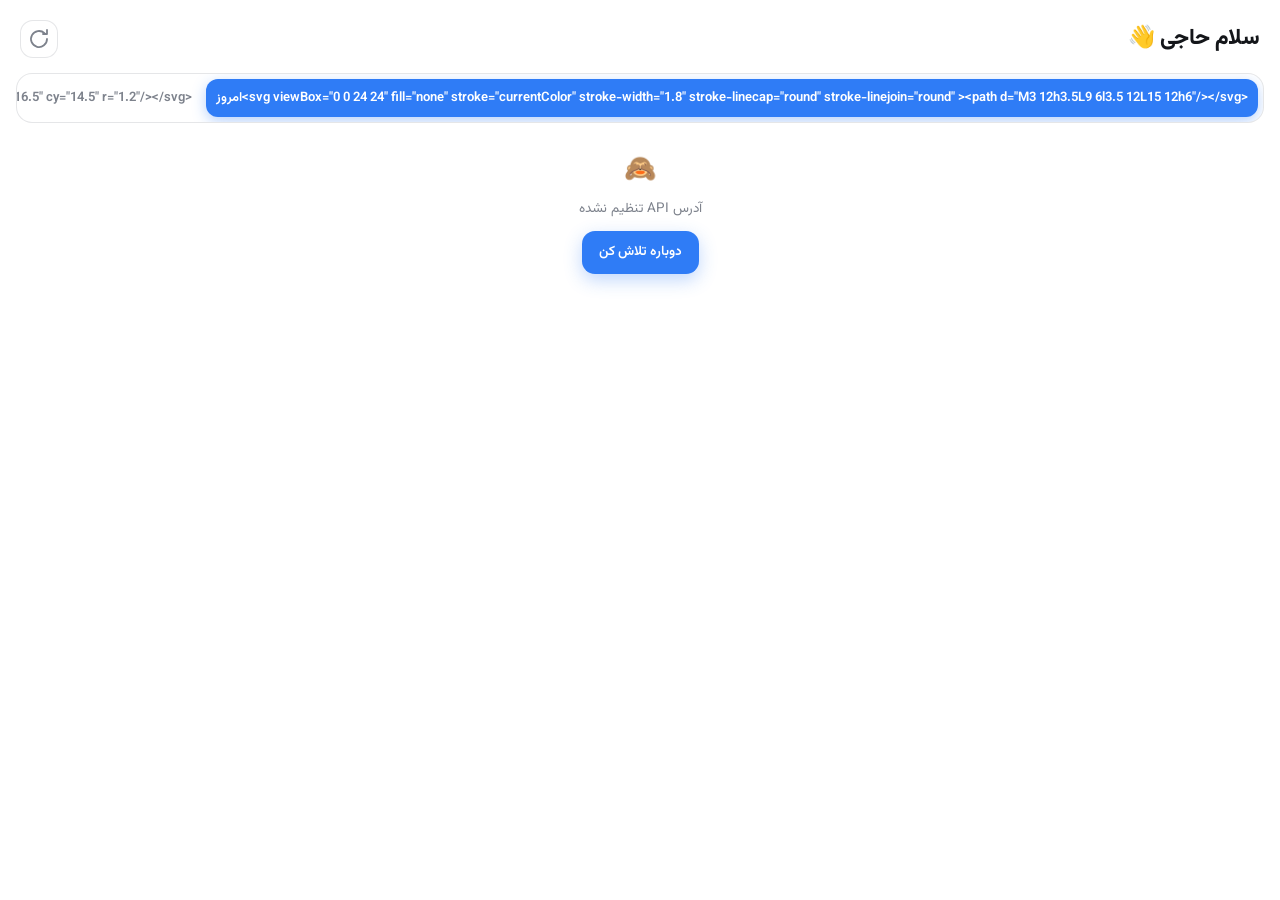
==== webapp/index.html @ a4ffd99b "10.3" ====
<!doctype html>
<html lang="fa" dir="rtl">
<head>
  <meta charset="utf-8">
  <meta name="viewport" content="width=device-width, initial-scale=1, viewport-fit=cover">
  <title>سعید · داشبورد</title>
  <!-- API endpoint: overridden by ?api=… in WEBAPP_URL, e.g. https://<ref>.supabase.co/functions/v1/saeed-ai-webapp -->
  <meta name="saeed-api" content="">
  <link rel="preconnect" href="https://fonts.googleapis.com">
  <link rel="preconnect" href="https://fonts.gstatic.com" crossorigin>
  <link href="https://fonts.googleapis.com/css2?family=Vazirmatn:wght@400;500;600;800&display=swap" rel="stylesheet">
  <script src="https://telegram.org/js/telegram-web-app.js"></script>
  <style>
    :root {
      --bg: var(--tg-theme-bg-color, #ffffff);
      --bg2: var(--tg-theme-secondary-bg-color, #f1f3f6);
      --card: var(--tg-theme-section-bg-color, #ffffff);
      --text: var(--tg-theme-text-color, #14161a);
      --hint: var(--tg-theme-hint-color, #7d828c);
      --accent: var(--tg-theme-button-color, #2f7cf6);
      --accent-soft: color-mix(in srgb, var(--accent) 12%, transparent);
      --accent-text: var(--tg-theme-button-text-color, #ffffff);
      --danger: var(--tg-theme-destructive-text-color, #e5484d);
      --danger-soft: color-mix(in srgb, var(--danger) 10%, transparent);
      --ok: #2e9e5b;
      --line: color-mix(in srgb, var(--hint) 20%, transparent);
      --r: 18px;
      color-scheme: light dark;
    }
    * { box-sizing: border-box; -webkit-tap-highlight-color: transparent; }
    html { scroll-behavior: smooth; }
    body {
      margin: 0; background: var(--bg); color: var(--text);
      font: 15px/1.7 Vazirmatn, system-ui, -apple-system, sans-serif;
      padding-bottom: calc(24px + env(safe-area-inset-bottom));
      overscroll-behavior-y: none;
    }
    button { font: inherit; color: inherit; cursor: pointer; }
    input, select, textarea { font: inherit; color: var(--text); }
    svg { display: block; }

    /* ---------- header ---------- */
    header { padding: 20px 20px 4px; display: flex; align-items: flex-start; justify-content: space-between; gap: 12px; }
    header .greet { margin: 0; font-size: 22px; font-weight: 800; letter-spacing: -.2px; }
    header .date { color: var(--hint); font-size: 12.5px; margin-top: 2px; }
    .iconbtn {
      width: 38px; height: 38px; flex: none; border-radius: 13px; border: 1px solid var(--line);
      background: var(--card); color: var(--hint); display: grid; place-items: center;
      transition: transform .12s ease, color .12s ease;
    }
    .iconbtn:active { transform: scale(.92); color: var(--accent); }
    .iconbtn.spin svg { animation: spin .8s linear infinite; }
    @keyframes spin { to { transform: rotate(360deg); } }

    /* ---------- tabs ---------- */
    nav {
      position: sticky; top: 0; z-index: 20; display: flex; gap: 4px; margin: 10px 16px 4px;
      padding: 5px; border-radius: 16px; background: color-mix(in srgb, var(--bg) 82%, transparent);
      backdrop-filter: blur(14px); -webkit-backdrop-filter: blur(14px);
      border: 1px solid var(--line); overflow-x: auto; scrollbar-width: none;
    }
    nav::-webkit-scrollbar { display: none; }
    nav button {
      flex: 1 0 auto; border: 0; background: transparent; border-radius: 12px; padding: 8px 10px;
      display: flex; align-items: center; justify-content: center; gap: 6px;
      color: var(--hint); font-weight: 600; font-size: 13px; white-space: nowrap; transition: all .15s ease;
    }
    nav button svg { width: 17px; height: 17px; }
    nav button[aria-selected="true"] { background: var(--accent); color: var(--accent-text); box-shadow: 0 4px 14px color-mix(in srgb, var(--accent) 35%, transparent); }

    main { padding: 8px 16px 8px; }
    section[hidden] { display: none; }

    /* ---------- cards & primitives ---------- */
    .card { background: var(--card); border: 1px solid var(--line); border-radius: var(--r); padding: 16px; margin: 10px 0; }
    .card > h2 { margin: 0 0 10px; font-size: 14px; font-weight: 700; color: var(--hint); display: flex; align-items: center; gap: 8px; }
    .card > h2 svg { width: 16px; height: 16px; color: var(--accent); }
    .row { display: flex; align-items: center; gap: 10px; padding: 10px 0; border-top: 1px solid var(--line); }
    .row:first-of-type { border-top: 0; padding-top: 2px; }
    .row .grow { flex: 1; min-width: 0; overflow-wrap: anywhere; }
    .row small { display: block; color: var(--hint); font-size: 11.5px; margin-top: 1px; }
    .done .grow { color: var(--hint); text-decoration: line-through; }
    .check {
      width: 25px; height: 25px; flex: none; border-radius: 9px; border: 2px solid var(--accent);
      background: transparent; display: grid; place-items: center; color: var(--accent-text);
      font-size: 14px; transition: all .15s ease;
    }
    .done .check { background: var(--accent); border-color: var(--accent); }
    .x { border: 0; background: transparent; color: var(--danger); width: 34px; height: 34px; flex: none; border-radius: 10px; display: grid; place-items: center; transition: background .15s; }
    .x:active { background: var(--danger-soft); }
    .x svg, .edit svg { width: 17px; height: 17px; }
    .edit { border: 0; background: transparent; color: var(--hint); width: 34px; height: 34px; flex: none; border-radius: 10px; display: grid; place-items: center; }
    .edit:active { background: var(--accent-soft); color: var(--accent); }
    .btn { border: 1px solid var(--line); background: var(--card); border-radius: 13px; padding: 9px 16px; font-weight: 600; font-size: 13.5px; transition: transform .12s; }
    .btn:active { transform: scale(.96); }
    .btn.primary { background: var(--accent); color: var(--accent-text); border-color: transparent; box-shadow: 0 6px 18px color-mix(in srgb, var(--accent) 30%, transparent); }
    .btn.ghost { background: transparent; }
    .btn.danger { color: var(--danger); border-color: color-mix(in srgb, var(--danger) 30%, transparent); background: transparent; }
    .btn.sm { padding: 6px 12px; font-size: 12.5px; border-radius: 11px; }
    .field {
      width: 100%; background: var(--bg2); border: 1px solid var(--line); border-radius: 13px;
      padding: 10px 14px; outline: none; transition: border-color .15s;
    }
    .field:focus { border-color: var(--accent); background: var(--card); }
    .field::placeholder { color: color-mix(in srgb, var(--hint) 70%, transparent); }
    textarea.field { resize: none; min-height: 44px; }
    .addrow { display: flex; gap: 8px; align-items: center; }
    .addrow .field { flex: 1; min-width: 0; }
    .empty { color: var(--hint); padding: 14px 4px; text-align: center; font-size: 13.5px; }
    .empty b { display: block; font-size: 26px; margin-bottom: 4px; font-weight: 400; }

    /* ---------- stats ---------- */
    .hero { position: relative; overflow: hidden; }
    .hero .label { color: var(--hint); font-size: 12.5px; font-weight: 600; }
    .hero .big { font-size: 34px; font-weight: 800; letter-spacing: -.4px; margin: 2px 0; font-feature-settings: "tnum"; }
    .hero .sub { color: var(--hint); font-size: 12px; }
    .stats { display: grid; grid-template-columns: repeat(3, 1fr); gap: 8px; margin: 10px 0; }
    .stat { background: var(--card); border: 1px solid var(--line); border-radius: 15px; padding: 12px 14px; }
    .stat b { display: block; font-size: 21px; font-weight: 800; font-feature-settings: "tnum"; line-height: 1.3; }
    .stat span { color: var(--hint); font-size: 11.5px; }
    .stat .n { color: var(--accent); }
    .stat .d { color: var(--danger); }

    /* ---------- chart ---------- */
    .bars { width: 100%; height: 128px; }
    .bars rect { fill: url(#barGrad); }
    .bars rect.today { fill: var(--accent); }
    .bars rect:hover { opacity: .85; }
    .bars .axis { fill: var(--hint); font: 10px Vazirmatn, sans-serif; }
    .cat { margin: 10px 0; }
    .cat .t { display: flex; justify-content: space-between; font-size: 13px; }
    .cat .t b { font-weight: 600; }
    .cat .t span { color: var(--hint); font-feature-settings: "tnum"; }
    .cat .track { height: 7px; border-radius: 4px; background: var(--bg2); margin-top: 5px; overflow: hidden; }
    .cat .fill { height: 100%; border-radius: 4px; background: var(--accent); transition: width .5s cubic-bezier(.2,.8,.2,1); }

    /* ---------- chips / segmented ---------- */
    .seg { display: flex; gap: 6px; }
    .seg button { flex: 1; border: 1px solid var(--line); background: var(--bg2); border-radius: 11px; padding: 6px 4px; font-size: 12px; font-weight: 600; color: var(--hint); }
    .seg button[aria-pressed="true"] { background: var(--accent-soft); color: var(--accent); border-color: color-mix(in srgb, var(--accent) 40%, transparent); }
    .pill { display: inline-flex; align-items: center; gap: 4px; background: var(--bg2); border-radius: 999px; padding: 3px 10px; font-size: 11.5px; color: var(--hint); }

    /* ---------- toast & loading ---------- */
    #toast {
      position: fixed; inset-inline: 16px; bottom: calc(18px + env(safe-area-inset-bottom)); z-index: 50;
      padding: 12px 16px; border-radius: 14px; background: var(--text); color: var(--bg);
      opacity: 0; transform: translateY(8px); transition: all .25s ease; pointer-events: none; text-align: center; font-size: 13.5px;
      max-width: 420px; margin-inline: auto;
    }
    #toast.show { opacity: .96; transform: none; }
    #toast.err { background: var(--danger); color: #fff; }
    .loading { color: var(--hint); text-align: center; padding: 60px 0; }
    .loading .dots { display: flex; gap: 6px; justify-content: center; margin-bottom: 10px; }
    .loading .dots i { width: 8px; height: 8px; border-radius: 50%; background: var(--accent); animation: bounce 1s infinite ease-in-out; }
    .loading .dots i:nth-child(2) { animation-delay: .15s; }
    .loading .dots i:nth-child(3) { animation-delay: .3s; }
    @keyframes bounce { 0%, 80%, 100% { transform: scale(.6); opacity: .4; } 40% { transform: scale(1); opacity: 1; } }
    .fade { animation: fade .3s ease; }
    @keyframes fade { from { opacity: 0; transform: translateY(6px); } }

    /* ---------- reminders timeline ---------- */
    .tl { position: relative; padding-inline-start: 4px; }
    .tl .when { flex: none; width: 74px; text-align: center; background: var(--bg2); border-radius: 12px; padding: 6px 4px; }
    .tl .when b { display: block; font-size: 15px; font-weight: 700; font-feature-settings: "tnum"; }
    .tl .when span { font-size: 10.5px; color: var(--hint); }

    .code { display: flex; align-items: center; gap: 10px; margin-top: 8px; }
    .code b { font-size: 24px; letter-spacing: 6px; font-weight: 800; font-feature-settings: "tnum"; color: var(--accent); direction: ltr; }
    .note { color: var(--hint); font-size: 12px; margin-top: 8px; line-height: 1.8; }
    .grid2 { display: grid; grid-template-columns: 1fr 1fr; gap: 8px; }
    .footer-actions { display: flex; gap: 8px; justify-content: space-between; margin-top: 10px; flex-wrap: wrap; }
    label.switch { display: flex; align-items: center; justify-content: space-between; gap: 10px; padding: 11px 0; border-top: 1px solid var(--line); font-size: 14px; }
    label.switch:first-of-type { border-top: 0; }
    label.switch .desc { color: var(--hint); font-size: 11.5px; display: block; }
    input[type=checkbox] { accent-color: var(--accent); width: 20px; height: 20px; flex: none; }
    select.field { appearance: none; background-image: linear-gradient(45deg, transparent 50%, var(--hint) 50%), linear-gradient(135deg, var(--hint) 50%, transparent 50%); background-position: calc(18px) calc(1em + 2px), calc(23px) calc(1em + 2px); background-size: 5px 5px; background-repeat: no-repeat; padding-inline-end: 36px; }
    .inline-form { display: flex; flex-direction: column; gap: 8px; }
  </style>
</head>
<body>
  <header>
    <div>
      <h1 class="greet" id="greet">سلام حاجی 👋</h1>
      <div class="date" id="date"></div>
    </div>
    <button class="iconbtn" id="refresh" aria-label="به‌روزرسانی"></button>
  </header>

  <nav role="tablist" id="tabs"></nav>

  <main>
    <div class="loading" id="loading"><div class="dots"><i></i><i></i><i></i></div>در حال گرفتن برنامه‌ات…</div>
    <div id="err" hidden class="empty"><b>🙈</b><span id="errText"></span><div style="margin-top:10px"><button class="btn primary" onclick="load()">دوباره تلاش کن</button></div></div>

    <!-- ==================== امروز ==================== -->
    <section id="tab-today" hidden>
      <div class="card hero fade">
        <div class="label">خرج امروز</div>
        <div class="big" id="todaySpent">۰ تومان</div>
        <div class="sub" id="todaySub"></div>
        <div style="margin-top:10px" id="miniChart"></div>
      </div>
      <div class="stats" id="stats"></div>
      <div class="card fade">
        <h2 id="quickTitle">⚡ ثبت سریع خرج</h2>
        <div class="addrow">
          <input class="field" id="quickInput" placeholder="مثلاً: میوه ۹۰۰ هزار تومان" enterkeyhint="done">
          <button class="btn primary" id="quickBtn">ثبت</button>
        </div>
        <div class="note">همین‌جا بنویس؛ اعداد حروفی هم می‌فهمم — «تاکسی پنجاه هزار تومان». چندتایی هم با ویرگول جدا کن.</div>
      </div>
      <div class="card"><h2>💰 آخرین خرج‌ها</h2><div id="recentExpenses"></div></div>
      <div class="card"><h2>✅ کارهای باز</h2><div id="todayTasks"></div></div>
      <div class="card"><h2>⏰ یادآورهای پیش رو</h2><div id="todayReminders"></div></div>
    </section>

    <!-- ==================== خرج‌ها ==================== -->
    <section id="tab-money" hidden>
      <div class="card hero fade">
        <div class="label">جمع خرج ۳۰ روز گذشته</div>
        <div class="big" id="moneyTotal">۰ تومان</div>
        <div class="sub" id="moneyCount"></div>
      </div>
      <div class="card">
        <h2>📊 روزانه (۱۴ روز)</h2>
        <svg class="bars" id="chart" viewBox="0 0 320 128" preserveAspectRatio="none" role="img" aria-label="نمودار خرج روزانه"></svg>
        <div class="sub" style="color:var(--hint);font-size:11.5px;text-align:center;margin-top:4px" id="chartHint">روی هر میله بزن تا عددش رو ببینی</div>
      </div>
      <div class="card"><h2>🏷 دسته‌ها</h2><div id="cats"></div></div>
      <div class="card">
        <h2>➕ ثبت خرج جدید</h2>
        <div class="inline-form">
          <input class="field" id="expDesc" placeholder="چی خریدی؟ مثلاً: خرید میوه">
          <div class="grid2">
            <input class="field" id="expAmount" inputmode="numeric" placeholder="مبلغ">
            <div class="seg" id="expUnit">
              <button data-u="1000000" aria-pressed="false">میلیون</button>
              <button data-u="1000" aria-pressed="true">هزار</button>
              <button data-u="1" aria-pressed="false">تومان</button>
            </div>
          </div>
          <button class="btn primary" id="expAdd">ثبت کن</button>
        </div>
      </div>
      <div class="card"><h2>🧾 خرج‌های ۳۰ روز</h2><div id="expList"></div></div>
    </section>

    <!-- ==================== کارها ==================== -->
    <section id="tab-tasks" hidden>
      <div class="card">
        <h2>➕ کار جدید</h2>
        <div class="addrow">
          <input class="field" id="taskInput" placeholder="مثلاً: تماس با بانک" enterkeyhint="done">
          <button class="btn primary" id="taskAdd">ثبت</button>
        </div>
      </div>
      <div class="card"><h2>✅ کارهای من</h2><div id="taskList"></div>
        <div class="footer-actions" id="taskFooter" hidden>
          <button class="btn sm ghost" id="taskClearDone">🧹 پاک‌کردن انجام‌شده‌ها</button>
          <button class="btn sm danger" id="taskClearAll">🗑 حذف همه</button>
        </div>
      </div>
    </section>

    <!-- ==================== یادآور ==================== -->
    <section id="tab-remind" hidden>
      <div class="card">
        <h2>➕ یادآور جدید</h2>
        <div class="inline-form">
          <input class="field" id="remNote" placeholder="چی یادت بمونه؟ مثلاً: جلسه با تیم">
          <div class="grid2">
            <input class="field" id="remWhen" type="datetime-local">
            <button class="btn primary" id="remAdd">ثبت یادآور</button>
          </div>
          <div class="note">ساعت به وقت دستگاه خودته؛ حداکثر ۳۰ روز جلوتر.</div>
        </div>
      </div>
      <div class="card"><h2>⏰ یادآورهای فعال</h2><div id="remList"></div></div>
    </section>

    <!-- ==================== خرید ==================== -->
    <section id="tab-shop" hidden>
      <div class="card">
        <h2>➕ به لیست خرید اضافه کن</h2>
        <div class="addrow">
          <input class="field" id="shopInput" placeholder="چندتایی؟ مثلاً: شیر، نان، تخم‌مرغ" enterkeyhint="done">
          <button class="btn primary" id="shopAdd">ثبت</button>
        </div>
      </div>
      <div class="card"><h2 id="shopTitle">🛒 لیست خرید</h2><div id="shopList"></div>
        <div class="footer-actions" id="shopFooter" hidden><button class="btn sm ghost" id="shopClearDone">🧹 پاک‌کردن خریده‌شده‌ها</button></div>
      </div>
      <div class="card" id="shareCard">
        <h2>👨‍👩‍👧 لیست مشترک خانوادگی</h2>
        <div id="shareBox"></div>
      </div>
    </section>

    <!-- ==================== بیشتر ==================== -->
    <section id="tab-more" hidden>
      <div class="card">
        <h2>☀️ صبح‌نامه</h2>
        <label class="switch"><span>فعال<span class="desc">هر روز صبح برنامه‌ات + هوا رو می‌فرستم</span></span><input type="checkbox" id="b_enabled"></label>
        <label class="switch"><span>ساعت ارسال<span class="desc">به وقت منطقه خودت</span></span><select class="field" id="b_hour" style="width:110px"></select></label>
        <label class="switch"><span>نسخه صوتی 🔊<span class="desc">یه ویس کوتاه پرانرژی هم می‌فرستم</span></span><input type="checkbox" id="b_voice"></label>
        <label class="switch"><span>خلاصه هفته 📅<span class="desc">هر جمعه ساعت ۸ شب</span></span><input type="checkbox" id="b_weekly"></label>
        <div class="addrow" style="margin-top:10px">
          <input class="field" id="cityInput" placeholder="شهرت؟ مثلاً: رشت">
          <button class="btn sm" id="citySet">ذخیره شهر</button>
        </div>
        <div class="note" id="cityNow"></div>
      </div>
      <div class="card">
        <h2>🕰 منطقه زمانی</h2>
        <div class="addrow">
          <input class="field" id="tzInput" placeholder="مثلاً: Europe/Berlin">
          <button class="btn sm" id="tzSet">ذخیره</button>
        </div>
        <div class="note" id="tzNow"></div>
      </div>
      <div class="card">
        <h2>🧠 حافظه بلندمدت</h2>
        <div class="addrow">
          <input class="field" id="memInput" placeholder="چی یادم بمونه؟ مثلاً: قهوه بدون شکر" enterkeyhint="done">
          <button class="btn primary" id="memAdd">ثبت</button>
        </div>
        <div id="memList" style="margin-top:6px"></div>
        <div class="footer-actions" id="memFooter" hidden><button class="btn sm danger" id="memClear">🗑 پاک‌کردن همه</button></div>
      </div>
      <div class="card">
        <h2>🔔 هشدارها</h2>
        <div class="inline-form" style="margin-bottom:8px">
          <select class="field" id="watchKind"></select>
          <div class="grid2">
            <input class="field" id="watchThreshold" inputmode="numeric" placeholder="حد به تومان">
            <button class="btn primary" id="watchAdd">ثبت هشدار</button>
          </div>
          <div class="note">نرخ‌ها هر ۱۰ دقیقه از منبع معتبر چک می‌شن؛ بارون هر روز ساعت ۷ صبح.</div>
        </div>
        <div id="watchList"></div>
      </div>
      <div class="card">
        <h2>ℹ️ درباره</h2>
        <div class="note" style="margin-top:0">همه‌ی این‌ها از توی چت با ربات هم قابل انجامن؛ مثلاً «چند تا هزینه ثبت کن حاجی» بعد لیستش، یا «هزینه ثبت کن» با ویس. خروجی کامل مکالمه: دستور /md all.</div>
      </div>
    </section>
  </main>

  <div id="toast" role="status" aria-live="polite"></div>
  <script>
    'use strict';
    const tg = window.Telegram?.WebApp;
    tg?.ready(); tg?.expand();
    tg?.setHeaderColor?.('bg_color'); tg?.setBackgroundColor?.('bg_color');

    const params = new URLSearchParams(location.search);
    const API = params.get('api') || document.querySelector('meta[name="saeed-api"]').content;
    const $ = (id) => document.getElementById(id);
    const el = (tag, attrs = {}, ...kids) => {
      const node = document.createElement(tag);
      for (const [k, v] of Object.entries(attrs)) {
        if (k.startsWith('on')) node.addEventListener(k.slice(2), v);
        else if (k === 'class') node.className = v;
        else node.setAttribute(k, v);
      }
      for (const kid of kids) node.append(kid);
      return node;
    };
    let state = null;
    let busy = false;

    /* ---------- icons (minimal stroke set) ---------- */
    const I = (d, extra = '') => `<svg viewBox="0 0 24 24" fill="none" stroke="currentColor" stroke-width="1.8" stroke-linecap="round" stroke-linejoin="round" ${extra}>${d}</svg>`;
    const ICON = {
      today: I('<path d="M3 12h3.5L9 6l3.5 12L15 12h6"/>'),
      money: I('<rect x="3" y="6" width="18" height="13" rx="3"/><path d="M3 10h18"/><circle cx="16.5" cy="14.5" r="1.2"/>'),
      tasks: I('<rect x="4" y="4" width="16" height="16" rx="4"/><path d="M8.5 12.5l2.5 2.5 5-5.5"/>'),
      remind: I('<circle cx="12" cy="12" r="8.5"/><path d="M12 7.5V12l3 2"/>'),
      shop: I('<path d="M4 5h2l2.2 10.5a2 2 0 0 0 2 1.5h7.3a2 2 0 0 0 2-1.6L21 8H6.5"/><circle cx="10" cy="20" r="1.3"/><circle cx="17" cy="20" r="1.3"/>'),
      more: I('<path d="M4 8h10M18 8h2M4 16h4M12 16h8"/><circle cx="16" cy="8" r="2"/><circle cx="10" cy="16" r="2"/>'),
      trash: I('<path d="M4 7h16M9 7V5a1 1 0 0 1 1-1h4a1 1 0 0 1 1 1v2M6.5 7l1 12a2 2 0 0 0 2 2h5a2 2 0 0 0 2-2l1-12"/><path d="M10 11v6M14 11v6"/>'),
      pencil: I('<path d="M4 20h4L19 9a2.1 2.1 0 0 0-3-3L5 17z"/><path d="M13.5 6.5l3 3"/>'),
      refresh: I('<path d="M20 12a8 8 0 1 1-2.5-5.8"/><path d="M20 3v4h-4"/>'),
      copy: I('<rect x="9" y="9" width="11" height="11" rx="2.5"/><path d="M5 15V6a2 2 0 0 1 2-2h9"/>'),
      check: I('<path d="M5 12.5l4.5 4.5L19 7"/>'),
      share: I('<circle cx="6" cy="12" r="2.5"/><circle cx="17" cy="6" r="2.5"/><circle cx="17" cy="18" r="2.5"/><path d="M8.3 10.8l6.4-3.6M8.3 13.2l6.4 3.6"/>'),
      wallet: I('<path d="M3 7a2 2 0 0 1 2-2h12a2 2 0 0 1 2 2v1h-6a3 3 0 0 0 0 6h6v1a2 2 0 0 1-2 2H5a2 2 0 0 1-2-2z"/><path d="M13 10h8v4h-8a2 2 0 0 1 0-4z"/>'),
    };

    /* ---------- numbers & dates ---------- */
    const fa = (n) => Number(n || 0).toLocaleString('fa-IR');
    const compact = (n) => {
      n = Number(n || 0);
      if (n >= 1e9) return (Math.round(n / 1e8) / 10).toLocaleString('fa-IR') + ' میلیارد';
      if (n >= 1e6) return (Math.round(n / 1e5) / 10).toLocaleString('fa-IR') + ' میلیون';
      if (n >= 1e3) return (Math.round(n / 1e2) / 10).toLocaleString('fa-IR') + ' هزار';
      return fa(n);
    };
    const toman = (n) => compact(n) + ' تومان';
    const fa2en = (s) => String(s).replace(/[۰-۹]/g, (d) => String('۰۱۲۳۴۵۶۷۸۹'.indexOf(d))).replace(/[٠-٩]/g, (d) => String('٠١٢٣٤٥٦٧٨٩'.indexOf(d)));

    const tzFmt = (opts) => new Intl.DateTimeFormat('fa-IR', { timeZone: state?.timezone || 'Asia/Tehran', ...opts });
    const dayLabel = (iso) => {
      const tz = state?.timezone || 'Asia/Tehran';
      const now = new Date();
      const same = (a, b) => new Intl.DateTimeFormat('en-CA', { timeZone: tz, year: 'numeric', month: '2-digit', day: '2-digit' }).format(a) ===
        new Intl.DateTimeFormat('en-CA', { timeZone: tz, year: 'numeric', month: '2-digit', day: '2-digit' }).format(b);
      const d = new Date(iso);
      if (same(d, now)) return 'امروز';
      if (same(d, new Date(now.getTime() - 86400000))) return 'دیروز';
      return tzFmt({ weekday: 'long', day: 'numeric', month: 'long' }).format(d);
    };

    /* ---------- smart quick-expense parser (client port of the bot engine) ---------- */
    const NUMW = { صفر: 0, یک: 1, یه: 1, دو: 2, سه: 3, چهار: 4, پنج: 5, شش: 6, شیش: 6, هفت: 7, هشت: 8, نه: 9, ده: 10, یازده: 11, دوازده: 12, سیزده: 13, چهارده: 14, پانزده: 15, پونزده: 15, شانزده: 16, هفده: 17, هجده: 18, نوزده: 19, بیست: 20, سی: 30, چهل: 40, پنجاه: 50, شصت: 60, هفتاد: 70, هشتاد: 80, نود: 90, صد: 100, دویست: 200, سیصد: 300, چهارصد: 400, پانصد: 500, ششصد: 600, هفتصد: 700, هشتصد: 800, نهصد: 900, نیم: 0.5 };
    const SCALES = { هزار: 1000, میلیون: 1e6, میلیارد: 1e9 };
    const CURS = new Set(['تومان', 'تومن', 'ریال']);
    const cw = (w) => String(w || '').replace(/[\u200c\u200f\u200e]/g, '').replace(/^[.،؛,!:؟?«»"'\-–]+|[.،؛,!:؟?«»"'\-–]+$/g, '');
    function evalRun(run) {
      let total = 0, cur = 0, saw = false;
      for (let k = 0; k < run.length; k++) {
        const w = cw(run[k]);
        if (!w || w === 'و') continue;
        if (w in SCALES) {
          const half = cw(run[k + 1] || '') === 'نیم';
          total += (cur || 1) * SCALES[w];
          if (half) { total += 0.5 * SCALES[w]; k++; }
          cur = 0;
        } else if (w in NUMW) { cur += NUMW[w]; saw = true; }
        else return null;
      }
      return saw || total ? total + cur : null;
    }
    function amtAt(words, i) {
      const at = (k) => cw(words[k] || '');
      const w = at(i);
      if (!w) return null;
      if (/^[\d۰-۹٠-٩]/.test(w)) {
        const t = fa2en(w).replace(/[,٬،\s]/g, '');
        if (!/^\d{1,12}([.]\d{1,3})?$/.test(t)) return null;
        let v = Number(t), used = 1;
        if (at(i + 1) in SCALES) { v *= SCALES[at(i + 1)]; used = 2; }
        return CURS.has(at(i + used)) ? { v, used: used + 1, cur: at(i + used) } : null;
      }
      if (!(w in NUMW) && !(w in SCALES)) return null;
      const run = []; let j = i;
      while (j < words.length) {
        const x = at(j);
        if (x === 'و') {
          const nx = at(j + 1);
          if (nx in NUMW || nx in SCALES) { run.push(words[j]); j++; continue; }
          break;
        }
        if (x in NUMW || x in SCALES) { run.push(words[j]); j++; } else break;
      }
      if (!CURS.has(at(j))) return null;
      const v = evalRun(run);
      return v && v > 0 ? { v, used: j - i + 1, cur: at(j) } : null;
    }
    /** «میوه ۹۰۰ هزار تومان، برنج دو میلیون تومان» → [{desc, amount}] */
    function parseQuickExpenses(text) {
      const t = String(text || '').trim();
      if (!t) return { items: [], missing: false };
      const pieces = t.split(/\n+|[،؛,;]/).map((x) => x.trim()).filter(Boolean);
      const items = [];
      let missing = false;
      for (const piece of pieces) {
        const words = fa2en(piece).replace(/([\d۰-۹٠-٩][\d۰-۹٠-۹.,٬،٫]*)/gu, ' $1 ').replace(/\s+/g, ' ').trim().split(' ').filter(Boolean);
        const desc = []; let i = 0;
        while (i < words.length) {
          const m = amtAt(words, i);
          if (m) {
            let d = desc.join(' '), used = m.used;
            if (!d) {
              const rest = []; let j = i + m.used;
              while (j < words.length && !amtAt(words, j)) { rest.push(words[j]); j++; }
              d = rest.join(' '); used = j - i;
            }
            d = d.replace(/^(?:و|با|هم|این)\s+/, '').replace(/^[«"'\-–]+|[»"'\-–.,!؛]+$/g, '').trim();
            let amount = Math.round(m.v);
            if (m.cur === 'ریال') { if (amount % 10) { missing = true; amount = 0; } else amount /= 10; }
            if (amount > 0 && amount < 1e12 && d.length >= 2) items.push({ desc: d, amount });
            desc.length = 0; i += used;
          } else { desc.push(words[i]); i++; }
        }
        if (!items.length && /[\d۰-۹٠-٩]|هزار|میلیون/.test(fa2en(piece))) missing = true;
      }
      return { items, missing };
    }

    /* ---------- api ---------- */
    async function call(action, extra = {}) {
      if (!API) throw new Error('آدرس API تنظیم نشده');
      const r = await fetch(API, {
        method: 'POST',
        headers: { 'Content-Type': 'application/json', 'X-Telegram-Init-Data': tg?.initData || '' },
        body: JSON.stringify({ action, ...extra }),
      });
      const body = await r.json().catch(() => ({}));
      if (!r.ok) throw new Error(r.status === 401 ? 'فقط از داخل تلگرام باز کن' : r.status === 403 ? 'دسترسی نداری' : body.error || 'خطا');
      return body;
    }
    function toast(text, isErr = false) {
      const t = $('toast');
      t.textContent = text; t.className = 'show' + (isErr ? ' err' : '');
      clearTimeout(toast.t); toast.t = setTimeout(() => (t.className = ''), 2400);
    }
    async function act(action, extra, okText) {
      if (busy) return;
      busy = true;
      try {
        tg?.HapticFeedback?.impactOccurred('light');
        const body = await call(action, extra);
        state = body;
        render();
        if (okText) toast(okText);
        if (body.code) shareCode(body.code);
      } catch (e) { toast(e.message || String(e), true); }
      finally { busy = false; }
    }
    async function load() {
      $('err').hidden = true;
      $('loading').hidden = false;
      try {
        state = await call('summary');
        show(tab);
        $('loading').hidden = true;
      } catch (e) {
        $('loading').hidden = true;
        $('errText').textContent = e.message || String(e);
        $('err').hidden = false;
      }
    }

    /* ---------- tabs ---------- */
    const TABS = [
      ['today', 'امروز', ICON.today],
      ['money', 'خرج‌ها', ICON.money],
      ['tasks', 'کارها', ICON.tasks],
      ['remind', 'یادآور', ICON.remind],
      ['shop', 'خرید', ICON.shop],
      ['more', 'بیشتر', ICON.more],
    ];
    let tab = 'today';
    function show(name) {
      tab = name;
      for (const b of $('tabs').children) b.setAttribute('aria-selected', String(b.dataset.tab === name));
      for (const s of document.querySelectorAll('main section')) s.hidden = s.id !== 'tab-' + name || !state;
      const sec = $('tab-' + name);
      if (state && sec) { sec.classList.add('fade'); render(); }
    }
    for (const [id, label, icon] of TABS) {
      $('tabs').append(el('button', { role: 'tab', 'data-tab': id, 'aria-selected': String(id === 'today'), onclick: () => show(id) }, icon, label));
    }

    /* ---------- confirm (native when available) ---------- */
    const confirmBox = (msg) => new Promise((res) => {
      if (tg?.showConfirm) tg.showConfirm(msg, (ok) => res(!!ok), () => res(false));
      else res(window.confirm(msg));
    });

    /* ---------- chart ---------- */
    function buildBars(days, { height = 128, mini = false } = {}) {
      const svg = $('miniChart');
      const host = mini ? svg : $('chart');
      if (!host) return;
      const w = Math.max(host.clientWidth || 320, 240);
      const data = days.slice(-14);
      const max = Math.max(1, ...data.map((d) => d.amount));
      const pad = mini ? 2 : 6;
      const bw = (w - pad * 2) / data.length;
      const h = height - (mini ? 0 : 16);
      let out = `<defs><linearGradient id="barGrad" x1="0" y1="0" x2="0" y2="1"><stop offset="0" stop-color="var(--accent)" stop-opacity=".95"/><stop offset="1" stop-color="var(--accent)" stop-opacity=".38"/></linearGradient></defs>`;
      data.forEach((d, i) => {
        const bh = d.amount ? Math.max(Math.round((d.amount / max) * h), mini ? 3 : 4) : 0;
        const x = w - pad - (i + 1) * bw + 1.5;
        const today = i === data.length - 1;
        out += `<rect x="${x.toFixed(1)}" y="${(h - bh).toFixed(1)}" width="${(bw - 3).toFixed(1)}" height="${bh}" rx="${mini ? 2 : 3.5}" class="${today ? 'today' : ''}" data-i="${i}"><title>${d.day}: ${toman(d.amount)}</title></rect>`;
      });
      if (!mini) {
        out += `<text class="axis" x="${w - 2}" y="${height - 3}" text-anchor="start">۱۴ روز پیش</text><text class="axis" x="2" y="${height - 3}" text-anchor="end">امروز</text>`;
      }
      host.setAttribute('viewBox', `0 0 ${w} ${height}`);
      host.style.height = (mini ? 44 : height) + 'px';
      host.innerHTML = out;
      if (!mini) {
        for (const r of host.querySelectorAll('rect')) {
          r.addEventListener('click', () => {
            const d = data[Number(r.dataset.i)];
            $('chartHint').textContent = `${dayLabel(d.day + 'T12:00:00')}: ${toman(d.amount)}`;
            tg?.HapticFeedback?.selectionChanged?.();
          });
        }
      }
    }

    /* ---------- renderers ---------- */
    function row2({ done = false, main, sub = '', checkLabel, onCheck, onEdit, onDel, delLabel = 'حذف' }) {
      const row = el('div', { class: 'row' + (done ? ' done' : '') });
      if (onCheck) row.append(el('button', { class: 'check', 'aria-label': checkLabel || 'انجام شد', onclick: onCheck }, done ? '✓' : ''));
      const grow = el('div', { class: 'grow' }, main, sub ? el('small', {}, sub) : '');
      row.append(grow);
      if (onEdit) row.append(el('button', { class: 'edit', 'aria-label': 'ویرایش', onclick: onEdit }, ICON.pencil));
      if (onDel) row.append(el('button', { class: 'x', 'aria-label': delLabel, onclick: onDel }, ICON.trash));
      return row;
    }

    function renderToday() {
      const t = state.today;
      $('todaySpent').textContent = toman(t.spent);
      const y = state.expenses.days.at(-2)?.amount || 0;
      $('todaySub').textContent = y > 0
        ? (t.spent > y ? `↑ ${fa(Math.round(((t.spent - y) / y) * 100))}٪ بیشتر از دیروز` : t.spent < y ? `↓ ${fa(Math.round(((y - t.spent) / y) * 100))}٪ کمتر از دیروز` : 'مثل دیروز')
        : 'روز خوبی برای شروعه ✨';
      buildBars(state.expenses.days, { mini: true, height: 46 });
      $('stats').replaceChildren(
        el('div', { class: 'stat' }, el('b', { class: 'n' }, fa(t.tasks_open)), el('span', {}, 'کار باز')),
        el('div', { class: 'stat' }, el('b', { class: 'd' }, fa(t.shopping_open)), el('span', {}, 'قلم خرید باز')),
        el('div', { class: 'stat' }, el('b', {}, t.next_reminder ? tzFmt({ hour: '2-digit', minute: '2-digit' }).format(new Date(t.next_reminder.at)) : '—'), el('span', {}, 'یادآور بعدی')),
      );
      const recent = $('recentExpenses'); recent.replaceChildren();
      if (!state.expenses.list.length) recent.append(el('div', { class: 'empty' }, el('b', {}, '💸'), 'هنوز خرجی ثبت نکردی.'));
      for (const x of state.expenses.list.slice(0, 3)) {
        recent.append(row2({
          main: x.description, sub: dayLabel(x.created_at) + ' · ' + toman(x.amount),
          onDel: () => act('expense_delete', { id: x.id }, 'پاک شد'),
        }));
      }
      const open = state.tasks.filter((x) => !x.done);
      const tt = $('todayTasks'); tt.replaceChildren();
      if (!open.length) tt.append(el('div', { class: 'empty' }, el('b', {}, '🎉'), 'کاری باز نداری!'));
      for (const x of open.slice(0, 4)) {
        tt.append(row2({
          main: x.task, onCheck: () => act('task_toggle', { id: x.id }, 'انجام شد ✅'),
          onDel: () => act('task_delete', { id: x.id }, 'پاک شد'),
        }));
      }
      if (open.length > 4) tt.append(el('div', { class: 'pill', style: 'margin-top:8px' }, `و ${fa(open.length - 4)} مورد دیگه — تب «کارها»`));
      const tr = $('todayReminders'); tr.replaceChildren();
      if (!state.reminders.length) tr.append(el('div', { class: 'empty' }, el('b', {}, '⏰'), 'یادآور فعالی نداری.'));
      for (const r of state.reminders.slice(0, 3)) {
        tr.append(row2({
          main: r.note, sub: tzFmt({ weekday: 'short', day: 'numeric', month: 'short', hour: '2-digit', minute: '2-digit' }).format(new Date(r.remind_at)) + (r.repeat_rule !== 'none' ? ' · 🔁' : ''),
          onDel: () => act('reminder_cancel', { id: r.id }, 'لغو شد'),
        }));
      }
    }

    function renderMoney() {
      $('moneyTotal').textContent = toman(state.expenses.total);
      const withUnit = state.expenses.list.length;
      $('moneyCount').textContent = withUnit ? `${fa(withUnit)} ثبت در ۳۰ روز گذشته${withUnit === 60 ? ' (۶۰ مورد اخیر)' : ''}` : 'هنوز چیزی ثبت نشده';
      buildBars(state.expenses.days, { height: 128 });
      const cats = $('cats'); cats.replaceChildren();
      if (!state.expenses.categories.length) cats.append(el('div', { class: 'empty' }, el('b', {}, '🏷'), 'با ثبت خرج، دسته‌بندی‌ها رو اینجا می‌بینیم.'));
      const top = state.expenses.categories[0]?.amount || 1;
      for (const c of state.expenses.categories) {
        const fill = el('div', { class: 'fill' }); fill.style.width = Math.max(4, Math.round((c.amount / top) * 100)) + '%';
        cats.append(el('div', { class: 'cat' }, el('div', { class: 't' }, el('b', {}, c.name), el('span', {}, toman(c.amount))), el('div', { class: 'track' }, fill)));
      }
      const list = $('expList'); list.replaceChildren();
      if (!state.expenses.list.length) list.append(el('div', { class: 'empty' }, el('b', {}, '🧾'), 'اولین خرجت رو از فرم بالا ثبت کن.'));
      let lastDay = '';
      for (const x of state.expenses.list) {
        const d = dayLabel(x.created_at);
        if (d !== lastDay) { list.append(el('div', { class: 'pill', style: 'margin:12px 0 2px' }, d)); lastDay = d; }
        list.append(row2({
          main: x.description, sub: toman(x.amount),
          onDel: () => act('expense_delete', { id: x.id }, 'پاک شد'),
        }));
      }
    }

    function renderTasks() {
      const open = state.tasks.filter((x) => !x.done);
      const done = state.tasks.filter((x) => x.done);
      const list = $('taskList'); list.replaceChildren();
      if (!state.tasks.length) list.append(el('div', { class: 'empty' }, el('b', {}, '✅'), 'هنوز کاری ثبت نکردی؛ بالا بنویس.'));
      const editTask = (x) => {
        const row = row2({ main: '', onCheck: () => act('task_toggle', { id: x.id }) });
        const input = el('input', { class: 'field', value: x.task, style: 'padding:8px 12px' });
        input.value = x.task;
        const save = () => act('task_edit', { id: x.id, text: input.value.trim() }, 'اصلاح شد');
        input.addEventListener('keydown', (e) => { if (e.key === 'Enter') save(); });
        row.querySelector('.grow').replaceChildren(input);
        row.append(el('button', { class: 'btn sm primary', onclick: save }, 'ذخیره'));
        list.replaceChild(row, [...list.children].find((c) => c.dataset.id === String(x.id)) || row);
      };
      for (const x of open) {
        const r = row2({
          main: x.task,
          onCheck: () => act('task_toggle', { id: x.id }, 'انجام شد ✅'),
          onEdit: () => editTask(x),
          onDel: () => act('task_delete', { id: x.id }, 'پاک شد'),
        });
        r.dataset.id = x.id;
        list.append(r);
      }
      if (done.length) list.append(el('div', { class: 'pill', style: 'margin:12px 0 2px' }, `انجام‌شده (${fa(done.length)})`));
      for (const x of done) {
        const r = row2({
          done: true, main: x.task,
          onCheck: () => act('task_toggle', { id: x.id }, 'برگشت به باز'),
          onDel: () => act('task_delete', { id: x.id }, 'پاک شد'),
        });
        r.dataset.id = x.id;
        list.append(r);
      }
      $('taskFooter').hidden = !state.tasks.length;
      $('taskClearDone').hidden = !done.length;
    }

    function renderRemind() {
      const list = $('remList'); list.replaceChildren();
      if (!state.reminders.length) list.append(el('div', { class: 'empty' }, el('b', {}, '⏰'), 'یادآوری نداری؛ بالا بساز.'));
      for (const r of state.reminders) {
        const at = new Date(r.remind_at);
        const row = el('div', { class: 'row tl' },
          el('div', { class: 'when' },
            el('b', {}, tzFmt({ hour: '2-digit', minute: '2-digit' }).format(at)),
            el('span', {}, tzFmt({ day: 'numeric', month: 'short', weekday: 'short' }).format(at))),
          el('div', { class: 'grow' }, r.note, r.repeat_rule !== 'none' ? el('small', {}, '🔁 تکرارشونده') : ''),
          el('button', { class: 'x', 'aria-label': 'لغو', onclick: () => act('reminder_cancel', { id: r.id }, 'لغو شد') }, ICON.trash));
        list.append(row);
      }
    }

    let shareCodeShown = '';
    function shareCode(code) {
      shareCodeShown = code;
      renderShop();
      toast('کد دعوت ساخته شد؛ ۲۴ ساعت معتبره');
    }
    function renderShop() {
      const s = state.shopping;
      $('shopTitle').textContent = s.shared ? '🛒 لیست خرید مشترک 👨‍👩‍👧' : '🛒 لیست خرید';
      const list = $('shopList'); list.replaceChildren();
      if (!s.items.length) list.append(el('div', { class: 'empty' }, el('b', {}, '🛒'), 'خالیه؛ بالا چیزی اضافه کن.'));
      for (const x of s.items) {
        list.append(row2({
          done: !!x.done, main: x.item, checkLabel: 'خریدم',
          onCheck: () => act('shop_toggle', { id: x.id }),
          onDel: () => act('shop_delete', { id: x.id }, 'پاک شد'),
        }));
      }
      $('shopFooter').hidden = !s.items.some((x) => x.done);
      const box = $('shareBox'); box.replaceChildren();
      if (s.shared) {
        box.append(el('div', { class: 'note', style: 'margin-top:0' }, `این لیست با ${s.members.join('، ') || 'خانواده‌ات'} به اشتراکه. هر تغییری برای همه دیده می‌شه.`));
        box.append(el('button', { class: 'btn danger sm', onclick: () => act('shop_leave', {}, 'از لیست مشترک خارج شدی') }, '🚪 خروج از لیست مشترک'));
      } else {
        if (shareCodeShown) {
          box.append(el('div', { class: 'code' }, el('b', {}, shareCodeShown),
            el('button', { class: 'iconbtn', 'aria-label': 'کپی', onclick: () => { navigator.clipboard?.writeText(shareCodeShown); toast('کپی شد 📋'); } }, ICON.copy)));
          box.append(el('div', { class: 'note' }, 'این کد رو به اعضای خانواده بده تا توی چت بنویسن «عضو لیست خرید …» یا همین‌جا وارد کنن. ۲۴ ساعت معتبره.'));
        } else if (s.members.length) {
          box.append(el('div', { class: 'note', style: 'margin-top:0' }, `اعضای لیست تو: ${s.members.join('، ')} — هر کدوم از چت ربات می‌تونن اضافه/خرید کنن.`));
        }
        box.append(el('button', { class: 'btn sm', style: 'margin-top:6px', onclick: () => act('shop_share', {}) }, ICON.share + ' ساخت کد دعوت'));
        const join = el('div', { class: 'addrow', style: 'margin-top:10px' },
          el('input', { class: 'field', inputmode: 'numeric', placeholder: 'کد ۶ رقمی دعوت', id: 'joinInput' }),
          el('button', { class: 'btn sm', onclick: () => { const v = $('joinInput').value.trim(); if (/^\d{6}$/.test(fa2en(v))) act('shop_join', { code: fa2en(v) }, 'پیوستی ✅'); else toast('کد باید ۶ رقم باشه', true); } }, 'پیوستن'));
        box.append(join);
      }
    }

    function renderMore() {
      const b = state.briefing;
      $('b_enabled').checked = b.enabled;
      $('b_voice').checked = b.voice;
      $('b_weekly').checked = b.weekly;
      $('b_hour').value = String(b.send_hour);
      $('cityNow').textContent = `شهر فعلی: ${b.city}` + (b.city_name && b.city_name !== b.city ? ` (${b.city_name})` : '');
      $('tzNow').textContent = `منطقه فعلی: ${state.timezone_label} · ${state.timezone}`;
      const mem = $('memList'); mem.replaceChildren();
      if (!state.memories.length) mem.append(el('div', { class: 'empty' }, el('b', {}, '🧠'), 'چیزی ازت یادم نیست؛ خوبی‌ها رو بگو یادم بمونه.'));
      for (const m of state.memories) {
        mem.append(row2({ main: m.fact, onDel: () => act('memory_delete', { id: m.id }, 'پاک شد') }));
      }
      $('memFooter').hidden = !state.memories.length;
      const wl = $('watchList'); wl.replaceChildren();
      if (!state.watchers.length) wl.append(el('div', { class: 'empty' }, el('b', {}, '🔔'), 'هشداری فعالی نداری.'));
      for (const w of state.watchers) {
        wl.append(row2({ main: w.note, sub: w.kind === 'rain' ? '☔ هر روز ساعت ۷ صبح' : '💵 هر ۱۰ دقیقه چک می‌شه', onDel: () => act('watcher_cancel', { id: w.id }, 'لغو شد') }));
      }
    }

    const RENDER = { today: renderToday, money: renderMoney, tasks: renderTasks, remind: renderRemind, shop: renderShop, more: renderMore };
    function render() {
      if (!state) return;
      const hour = Number(fa2en(tzFmt({ hour: 'numeric', hour12: false }).format(new Date())));
      $('greet').textContent = hour < 5 ? 'شب بخیر حاجی 🌙' : hour < 12 ? 'صبح بخیر حاجی ☀️' : hour < 17 ? 'ظهر بخیر حاجی 🌤' : hour < 21 ? 'عصر بخیر حاجی 🌇' : 'شب بخیر حاجی 🌙';
      $('date').textContent = tzFmt({ weekday: 'long', day: 'numeric', month: 'long' }).format(new Date());
      (RENDER[tab] || renderToday)();
    }

    /* ---------- events ---------- */
    const onEnter = (input, fn) => input.addEventListener('keydown', (e) => { if (e.key === 'Enter') { e.preventDefault(); fn(); } });
    const seg = (host, fn) => { for (const b of host.querySelectorAll('button')) b.addEventListener('click', () => { for (const x of host.querySelectorAll('button')) x.setAttribute('aria-pressed', String(x === b)); fn(b); }); };

    function quickAdd() {
      const text = $('quickInput').value.trim();
      if (!text) return toast('چیزی بنویس حاجی', true);
      const { items, missing } = parseQuickExpenses(text);
      if (!items.length) {
        return toast(missing ? 'مبلغ رو با واحد بنویس؛ مثلاً «میوه ۹۰۰ هزار تومان»' : 'فرمت رو نفهمیدم؛ مثلاً: میوه ۹۰۰ هزار تومان', true);
      }
      (async () => {
        for (const x of items) await call('expense_add', { description: x.desc, amount: x.amount });
        state = await call('summary');
        render();
        toast(items.length > 1 ? `${fa(items.length)} خرج ثبت شد ✅` : 'ثبت شد ✅');
        $('quickInput').value = '';
      })().catch((e) => toast(e.message, true));
    }
    $('quickBtn').addEventListener('click', quickAdd);
    onEnter($('quickInput'), quickAdd);

    let unit = 1000;
    seg($('expUnit'), (b) => (unit = Number(b.dataset.u)));
    $('expAdd').addEventListener('click', () => {
      const description = $('expDesc').value.trim();
      const raw = fa2en($('expAmount').value).replace(/[,٬،\s]/g, '');
      if (description.length < 2) return toast('چی خریدی رو بنویس (حداقل ۲ حرف)', true);
      if (!/^\d{1,9}$/.test(raw)) return toast('مبلغ رو درست بنویس', true);
      act('expense_add', { description, amount: Number(raw) * unit }, 'ثبت شد ✅').then(() => { $('expDesc').value = ''; $('expAmount').value = ''; });
    });

    const addTask = () => {
      const text = $('taskInput').value.trim();
      if (text.length < 2) return toast('کار رو واضح‌تر بنویس', true);
      act('task_add', { text }, 'ثبت شد ✅').then(() => ($('taskInput').value = ''));
    };
    $('taskAdd').addEventListener('click', addTask);
    onEnter($('taskInput'), addTask);
    $('taskClearDone').addEventListener('click', () => act('task_clear', { done_only: true }, 'انجام‌شده‌ها پاک شدند'));
    $('taskClearAll').addEventListener('click', async () => {
      if (await confirmBox('همه‌ی کارها (حتی انجام‌نشده‌ها) پاک بشن؟')) act('task_clear', {}, 'همه پاک شدند');
    });

    const defRem = () => {
      const d = new Date(Date.now() + 3600000);
      const p = (n) => String(n).padStart(2, '0');
      return `${d.getFullYear()}-${p(d.getMonth() + 1)}-${p(d.getDate())}T${p(d.getHours())}:${p(d.getMinutes())}`;
    };
    $('remWhen').value = defRem();
    const addRem = () => {
      const note = $('remNote').value.trim();
      const when = $('remWhen').value;
      if (note.length < 2) return toast('یادآور رو بنویس', true);
      if (!when) return toast('زمانش رو انتخاب کن', true);
      const iso = new Date(when).toISOString();
      if (isNaN(Date.parse(iso))) return toast('زمان معتبر نیست', true);
      act('reminder_add', { note, remind_at: iso }, 'یادآور ثبت شد ⏰').then(() => { $('remNote').value = ''; $('remWhen').value = defRem(); });
    };
    $('remAdd').addEventListener('click', addRem);

    const addShop = () => {
      const items = $('shopInput').value.trim();
      if (!items) return toast('چی لازم داری؟', true);
      act('shop_add', { items }, 'اضافه شد 🛒').then(() => ($('shopInput').value = ''));
    };
    $('shopAdd').addEventListener('click', addShop);
    onEnter($('shopInput'), addShop);
    $('shopClearDone').addEventListener('click', () => act('shop_clear_done', {}, 'خریده‌شده‌ها پاک شدند'));

    const bChange = (key, field) => $(field).addEventListener('change', (e) => act('briefing_update', { [key]: e.target.type === 'checkbox' ? e.target.checked : Number(e.target.value) }, 'ذخیره شد ✅'));
    bChange('enabled', 'b_enabled'); bChange('voice', 'b_voice'); bChange('weekly', 'b_weekly'); bChange('send_hour', 'b_hour');
    for (let h = 5; h <= 11; h++) $('b_hour').append(el('option', { value: String(h) }, fa(h) + ':۰۰ صبح'));
    $('citySet').addEventListener('click', () => {
      const city = $('cityInput').value.trim();
      if (city.length < 2) return toast('اسم شهر رو بنویس', true);
      act('city_set', { city }, 'شهر ذخیره شد 🏙').then(() => ($('cityInput').value = ''));
    });
    onEnter($('cityInput'), () => $('citySet').click());
    $('tzSet').addEventListener('click', () => {
      const timezone = $('tzInput').value.trim();
      if (!timezone) return toast('منطقه رو بنویس؛ مثلاً Europe/Berlin', true);
      act('timezone_set', { timezone }, 'ذخیره شد 🕰').then(() => ($('tzInput').value = ''));
    });

    const addMem = () => {
      const fact = $('memInput').value.trim();
      if (fact.length < 3) return toast('کامل‌تر بگو (حداقل ۳ حرف)', true);
      act('memory_add', { fact }, 'یادم می‌مونه 🧠').then(() => ($('memInput').value = ''));
    };
    $('memAdd').addEventListener('click', addMem);
    onEnter($('memInput'), addMem);
    $('memClear').addEventListener('click', async () => {
      if (await confirmBox('همه‌ی حافظه‌ها پاک بشن؟')) act('memory_clear', {}, 'حافظه خالی شد');
    });

    let watchKind = 'usd_above';
    const wkSel = $('watchKind');
    const wkOpts = [['usd_above', 'دلار از حدی بالاتر بره'], ['usd_below', 'دلار به زیر حدی برسه'], ['gold_above', 'طلا از حدی بالاتر بره'], ['gold_below', 'طلا به زیر حدی برسه'], ['rain', 'بارون بزنه، چتر یادم بمونه ☔']];
    for (const [k, label] of wkOpts) wkSel.append(el('option', { value: k }, label));
    wkSel.addEventListener('change', () => {
      watchKind = wkSel.value;
      $('watchThreshold').disabled = watchKind === 'rain';
      $('watchThreshold').placeholder = watchKind === 'rain' ? '—' : 'حد به تومان';
    });
    $('watchAdd').addEventListener('click', () => {
      if (watchKind === 'rain') return act('watcher_add', { kind: 'rain' }, 'هشدار بارون ثبت شد ☔');
      const raw = fa2en($('watchThreshold').value).replace(/[,٬،\s]/g, '');
      if (!/^\d{1,10}$/.test(raw)) return toast('حد رو به تومان بنویس', true);
      act('watcher_add', { kind: watchKind, threshold: Number(raw) }, 'هشدار ثبت شد 🔔').then(() => ($('watchThreshold').value = ''));
    });

    $('refresh').innerHTML = ICON.refresh;
    $('refresh').addEventListener('click', () => {
      $('refresh').classList.add('spin');
      load().finally(() => setTimeout(() => $('refresh').classList.remove('spin'), 700));
    });

    load();
  </script>
</body>
</html>
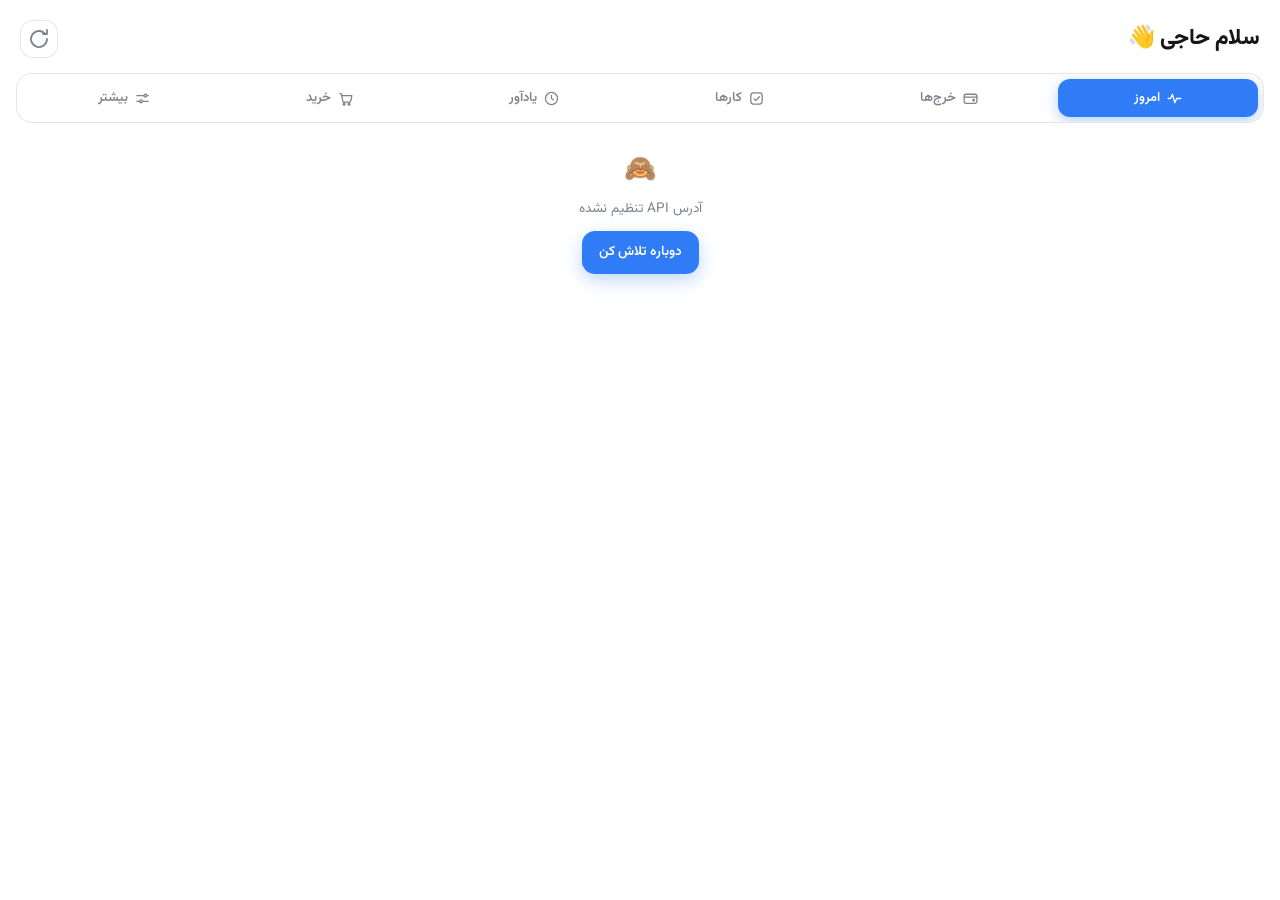
==== commit acca2a08: "fix(webapp): render SVG icons as DOM nodes" ====
--- a/webapp/index.html
+++ b/webapp/index.html
@@ -366,6 +366,11 @@
       for (const kid of kids) node.append(kid);
       return node;
     };
+    const iconNode = (markup) => {
+      const t = document.createElement('template');
+      t.innerHTML = String(markup).trim();
+      return t.content.firstElementChild;
+    };
     let state = null;
     let busy = false;
 
@@ -550,7 +555,7 @@
       if (state && sec) { sec.classList.add('fade'); render(); }
     }
     for (const [id, label, icon] of TABS) {
-      $('tabs').append(el('button', { role: 'tab', 'data-tab': id, 'aria-selected': String(id === 'today'), onclick: () => show(id) }, icon, label));
+      $('tabs').append(el('button', { role: 'tab', 'data-tab': id, 'aria-selected': String(id === 'today'), onclick: () => show(id) }, iconNode(icon), label));
     }
 
     /* ---------- confirm (native when available) ---------- */
@@ -600,8 +605,8 @@
       if (onCheck) row.append(el('button', { class: 'check', 'aria-label': checkLabel || 'انجام شد', onclick: onCheck }, done ? '✓' : ''));
       const grow = el('div', { class: 'grow' }, main, sub ? el('small', {}, sub) : '');
       row.append(grow);
-      if (onEdit) row.append(el('button', { class: 'edit', 'aria-label': 'ویرایش', onclick: onEdit }, ICON.pencil));
-      if (onDel) row.append(el('button', { class: 'x', 'aria-label': delLabel, onclick: onDel }, ICON.trash));
+      if (onEdit) row.append(el('button', { class: 'edit', 'aria-label': 'ویرایش', onclick: onEdit }, iconNode(ICON.pencil)));
+      if (onDel) row.append(el('button', { class: 'x', 'aria-label': delLabel, onclick: onDel }, iconNode(ICON.trash)));
       return row;
     }
 
@@ -720,7 +725,7 @@
             el('b', {}, tzFmt({ hour: '2-digit', minute: '2-digit' }).format(at)),
             el('span', {}, tzFmt({ day: 'numeric', month: 'short', weekday: 'short' }).format(at))),
           el('div', { class: 'grow' }, r.note, r.repeat_rule !== 'none' ? el('small', {}, '🔁 تکرارشونده') : ''),
-          el('button', { class: 'x', 'aria-label': 'لغو', onclick: () => act('reminder_cancel', { id: r.id }, 'لغو شد') }, ICON.trash));
+          el('button', { class: 'x', 'aria-label': 'لغو', onclick: () => act('reminder_cancel', { id: r.id }, 'لغو شد') }, iconNode(ICON.trash)));
         list.append(row);
       }
     }
@@ -751,12 +756,12 @@
       } else {
         if (shareCodeShown) {
           box.append(el('div', { class: 'code' }, el('b', {}, shareCodeShown),
-            el('button', { class: 'iconbtn', 'aria-label': 'کپی', onclick: () => { navigator.clipboard?.writeText(shareCodeShown); toast('کپی شد 📋'); } }, ICON.copy)));
+            el('button', { class: 'iconbtn', 'aria-label': 'کپی', onclick: () => { navigator.clipboard?.writeText(shareCodeShown); toast('کپی شد 📋'); } }, iconNode(ICON.copy))));
           box.append(el('div', { class: 'note' }, 'این کد رو به اعضای خانواده بده تا توی چت بنویسن «عضو لیست خرید …» یا همین‌جا وارد کنن. ۲۴ ساعت معتبره.'));
         } else if (s.members.length) {
           box.append(el('div', { class: 'note', style: 'margin-top:0' }, `اعضای لیست تو: ${s.members.join('، ')} — هر کدوم از چت ربات می‌تونن اضافه/خرید کنن.`));
         }
-        box.append(el('button', { class: 'btn sm', style: 'margin-top:6px', onclick: () => act('shop_share', {}) }, ICON.share + ' ساخت کد دعوت'));
+        box.append(el('button', { class: 'btn sm', style: 'margin-top:6px', onclick: () => act('shop_share', {}) }, iconNode(ICON.share), ' ساخت کد دعوت'));
         const join = el('div', { class: 'addrow', style: 'margin-top:10px' },
           el('input', { class: 'field', inputmode: 'numeric', placeholder: 'کد ۶ رقمی دعوت', id: 'joinInput' }),
           el('button', { class: 'btn sm', onclick: () => { const v = $('joinInput').value.trim(); if (/^\d{6}$/.test(fa2en(v))) act('shop_join', { code: fa2en(v) }, 'پیوستی ✅'); else toast('کد باید ۶ رقم باشه', true); } }, 'پیوستن'));
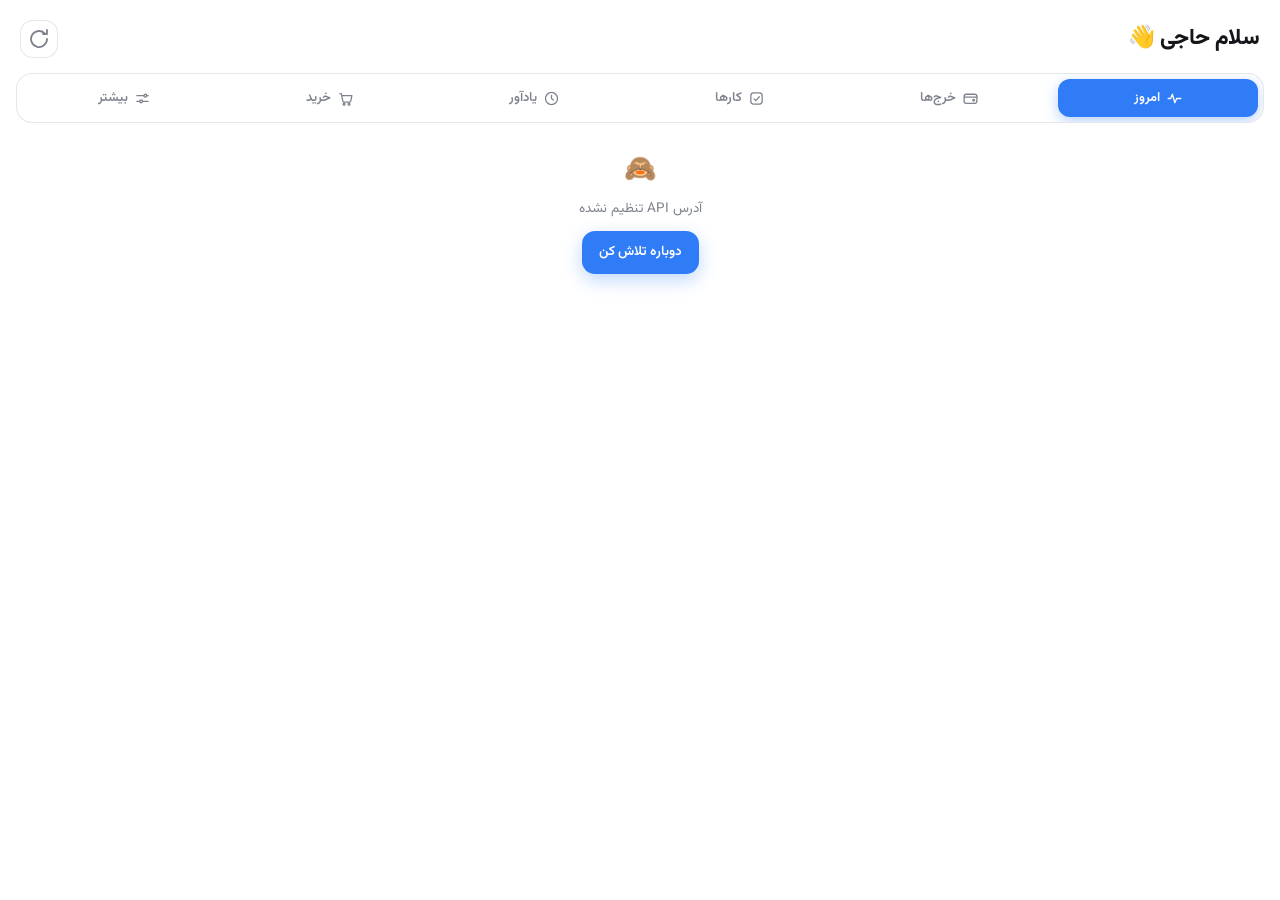
==== commit e37c3fae: "fix(webapp): greet each Telegram user by name" ====
--- a/webapp/index.html
+++ b/webapp/index.html
@@ -173,6 +173,8 @@
     label.switch:first-of-type { border-top: 0; }
     label.switch .desc { color: var(--hint); font-size: 11.5px; display: block; }
     input[type=checkbox] { accent-color: var(--accent); width: 20px; height: 20px; flex: none; }
+    #remWhen { color-scheme: inherit; }
+    #remWhen::-webkit-calendar-picker-indicator { opacity: .72; cursor: pointer; }
     select.field { appearance: none; background-image: linear-gradient(45deg, transparent 50%, var(--hint) 50%), linear-gradient(135deg, var(--hint) 50%, transparent 50%); background-position: calc(18px) calc(1em + 2px), calc(23px) calc(1em + 2px); background-size: 5px 5px; background-repeat: no-repeat; padding-inline-end: 36px; }
     .inline-form { display: flex; flex-direction: column; gap: 8px; }
   </style>
@@ -351,6 +353,22 @@
     'use strict';
     const tg = window.Telegram?.WebApp;
     tg?.ready(); tg?.expand();
+
+    const telegramName = (() => {
+      const u = tg?.initDataUnsafe?.user;
+      const first = String(u?.first_name || '').trim();
+      return first || 'دوست من';
+    })();
+
+    const syncNativeColorScheme = () => {
+      const scheme = tg?.colorScheme === 'light' ? 'light' : 'dark';
+      document.documentElement.style.colorScheme = scheme;
+      document.body.style.colorScheme = scheme;
+      const picker = document.getElementById('remWhen');
+      if (picker) picker.style.colorScheme = scheme;
+    };
+    syncNativeColorScheme();
+    tg?.onEvent?.('themeChanged', syncNativeColorScheme);
     tg?.setHeaderColor?.('bg_color'); tg?.setBackgroundColor?.('bg_color');
 
     const params = new URLSearchParams(location.search);
@@ -794,7 +812,9 @@
     function render() {
       if (!state) return;
       const hour = Number(fa2en(tzFmt({ hour: 'numeric', hour12: false }).format(new Date())));
-      $('greet').textContent = hour < 5 ? 'شب بخیر حاجی 🌙' : hour < 12 ? 'صبح بخیر حاجی ☀️' : hour < 17 ? 'ظهر بخیر حاجی 🌤' : hour < 21 ? 'عصر بخیر حاجی 🌇' : 'شب بخیر حاجی 🌙';
+      const greeting = hour < 5 ? 'شب بخیر' : hour < 12 ? 'صبح بخیر' : hour < 17 ? 'ظهر بخیر' : hour < 21 ? 'عصر بخیر' : 'شب بخیر';
+      const emoji = hour < 5 ? '🌙' : hour < 12 ? '☀️' : hour < 17 ? '🌤' : hour < 21 ? '🌇' : '🌙';
+      $('greet').textContent = `${greeting} ${telegramName} ${emoji}`;
       $('date').textContent = tzFmt({ weekday: 'long', day: 'numeric', month: 'long' }).format(new Date());
       (RENDER[tab] || renderToday)();
     }
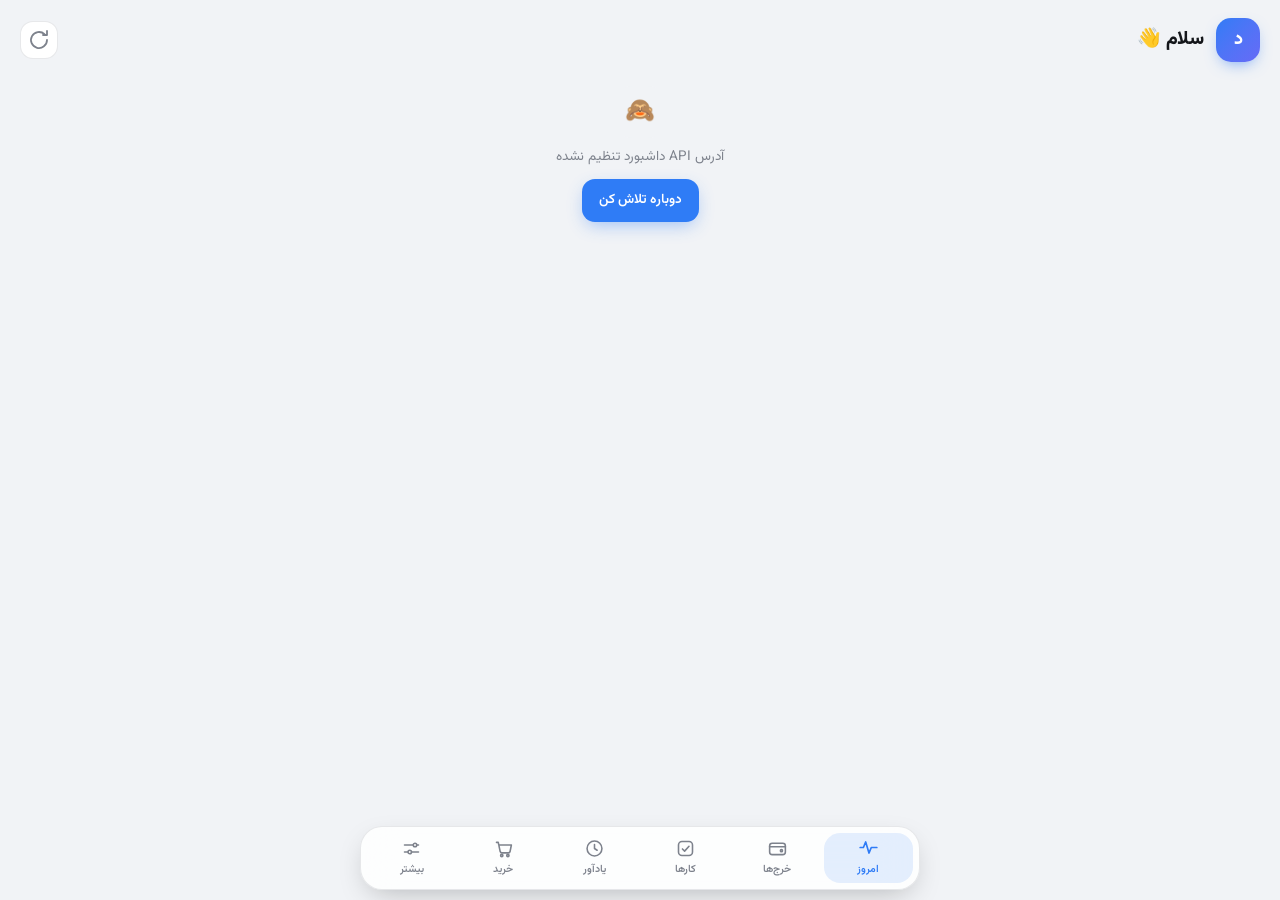
==== commit 8e2b942f: "feat: v10.4.0 final polish — tools guide, better prompts, dashboard redesign - Tools keyboard slimme" ====
--- a/webapp/index.html
+++ b/webapp/index.html
@@ -3,7 +3,7 @@
 <head>
   <meta charset="utf-8">
   <meta name="viewport" content="width=device-width, initial-scale=1, viewport-fit=cover">
-  <title>سعید · داشبورد</title>
+  <title>سعید • داشبورد</title>
   <!-- API endpoint: overridden by ?api=… in WEBAPP_URL, e.g. https://<ref>.supabase.co/functions/v1/saeed-ai-webapp -->
   <meta name="saeed-api" content="">
   <link rel="preconnect" href="https://fonts.googleapis.com">
@@ -23,16 +23,31 @@
       --danger: var(--tg-theme-destructive-text-color, #e5484d);
       --danger-soft: color-mix(in srgb, var(--danger) 10%, transparent);
       --ok: #2e9e5b;
-      --line: color-mix(in srgb, var(--hint) 20%, transparent);
-      --r: 18px;
+      --warn: #f5a524;
+      --line: color-mix(in srgb, var(--hint) 18%, transparent);
+      --shadow: 0 1px 2px rgba(0,0,0,.04), 0 8px 24px -12px rgba(0,0,0,.18);
+      --r: 20px;
+      --tabbar-h: 64px;
       color-scheme: light dark;
+    }
+    /* Outside Telegram (browser preview) follow the OS theme; inside it the --tg-theme-* values win. */
+    @media (prefers-color-scheme: dark) {
+      :root {
+        --bg: var(--tg-theme-bg-color, #17191d);
+        --bg2: var(--tg-theme-secondary-bg-color, #0f1114);
+        --card: var(--tg-theme-section-bg-color, #1c1f24);
+        --text: var(--tg-theme-text-color, #f2f3f5);
+        --hint: var(--tg-theme-hint-color, #8b919c);
+        --accent: var(--tg-theme-button-color, #4c8dff);
+      }
     }
     * { box-sizing: border-box; -webkit-tap-highlight-color: transparent; }
     html { scroll-behavior: smooth; }
     body {
-      margin: 0; background: var(--bg); color: var(--text);
+      margin: 0; color: var(--text);
       font: 15px/1.7 Vazirmatn, system-ui, -apple-system, sans-serif;
-      padding-bottom: calc(24px + env(safe-area-inset-bottom));
+      padding-bottom: calc(var(--tabbar-h) + 28px + env(safe-area-inset-bottom));
+      background: var(--bg2);
       overscroll-behavior-y: none;
     }
     button { font: inherit; color: inherit; cursor: pointer; }
@@ -40,9 +55,16 @@
     svg { display: block; }
 
     /* ---------- header ---------- */
-    header { padding: 20px 20px 4px; display: flex; align-items: flex-start; justify-content: space-between; gap: 12px; }
-    header .greet { margin: 0; font-size: 22px; font-weight: 800; letter-spacing: -.2px; }
-    header .date { color: var(--hint); font-size: 12.5px; margin-top: 2px; }
+    header { padding: 18px 20px 2px; display: flex; align-items: center; justify-content: space-between; gap: 12px; }
+    header .who { display: flex; align-items: center; gap: 12px; min-width: 0; }
+    .avatar {
+      width: 44px; height: 44px; flex: none; border-radius: 15px; display: grid; place-items: center;
+      font-weight: 800; font-size: 18px; color: var(--accent-text);
+      background: linear-gradient(135deg, var(--accent), color-mix(in srgb, var(--accent) 55%, #a855f7));
+      box-shadow: 0 6px 16px -6px color-mix(in srgb, var(--accent) 70%, transparent);
+    }
+    header .greet { margin: 0; font-size: 19px; font-weight: 800; letter-spacing: -.2px; white-space: nowrap; overflow: hidden; text-overflow: ellipsis; }
+    header .date { color: var(--hint); font-size: 12px; margin-top: 0; }
     .iconbtn {
       width: 38px; height: 38px; flex: none; border-radius: 13px; border: 1px solid var(--line);
       background: var(--card); color: var(--hint); display: grid; place-items: center;
@@ -54,26 +76,28 @@
 
     /* ---------- tabs ---------- */
     nav {
-      position: sticky; top: 0; z-index: 20; display: flex; gap: 4px; margin: 10px 16px 4px;
-      padding: 5px; border-radius: 16px; background: color-mix(in srgb, var(--bg) 82%, transparent);
-      backdrop-filter: blur(14px); -webkit-backdrop-filter: blur(14px);
-      border: 1px solid var(--line); overflow-x: auto; scrollbar-width: none;
-    }
-    nav::-webkit-scrollbar { display: none; }
+      position: fixed; z-index: 40; inset-inline: 10px; bottom: calc(10px + env(safe-area-inset-bottom));
+      display: flex; gap: 2px; padding: 6px; height: var(--tabbar-h); max-width: 560px; margin-inline: auto;
+      border-radius: 22px; background: color-mix(in srgb, var(--card) 86%, transparent);
+      backdrop-filter: blur(18px) saturate(1.4); -webkit-backdrop-filter: blur(18px) saturate(1.4);
+      border: 1px solid var(--line); box-shadow: 0 10px 30px -10px rgba(0,0,0,.28);
+    }
     nav button {
-      flex: 1 0 auto; border: 0; background: transparent; border-radius: 12px; padding: 8px 10px;
-      display: flex; align-items: center; justify-content: center; gap: 6px;
-      color: var(--hint); font-weight: 600; font-size: 13px; white-space: nowrap; transition: all .15s ease;
-    }
-    nav button svg { width: 17px; height: 17px; }
-    nav button[aria-selected="true"] { background: var(--accent); color: var(--accent-text); box-shadow: 0 4px 14px color-mix(in srgb, var(--accent) 35%, transparent); }
+      flex: 1 1 0; min-width: 0; border: 0; background: transparent; border-radius: 16px; padding: 4px 2px;
+      display: flex; flex-direction: column; align-items: center; justify-content: center; gap: 2px;
+      color: var(--hint); font-weight: 600; font-size: 10.5px; white-space: nowrap; transition: color .15s ease, background .15s ease;
+    }
+    nav button svg { width: 21px; height: 21px; transition: transform .2s cubic-bezier(.2,.8,.2,1); }
+    nav button[aria-selected="true"] { color: var(--accent); background: var(--accent-soft); }
+    nav button[aria-selected="true"] svg { transform: translateY(-1px) scale(1.06); }
 
     main { padding: 8px 16px 8px; }
     section[hidden] { display: none; }
 
     /* ---------- cards & primitives ---------- */
-    .card { background: var(--card); border: 1px solid var(--line); border-radius: var(--r); padding: 16px; margin: 10px 0; }
-    .card > h2 { margin: 0 0 10px; font-size: 14px; font-weight: 700; color: var(--hint); display: flex; align-items: center; gap: 8px; }
+    .card { background: var(--card); border: 1px solid var(--line); border-radius: var(--r); padding: 16px; margin: 12px 0; box-shadow: var(--shadow); }
+    .card > h2 { margin: 0 0 10px; font-size: 14.5px; font-weight: 800; color: var(--text); display: flex; align-items: center; gap: 8px; }
+    .card > h2 .count { margin-inline-start: auto; font-size: 11.5px; font-weight: 600; color: var(--hint); background: var(--bg2); border-radius: 999px; padding: 1px 9px; }
     .card > h2 svg { width: 16px; height: 16px; color: var(--accent); }
     .row { display: flex; align-items: center; gap: 10px; padding: 10px 0; border-top: 1px solid var(--line); }
     .row:first-of-type { border-top: 0; padding-top: 2px; }
@@ -93,7 +117,8 @@
     .edit:active { background: var(--accent-soft); color: var(--accent); }
     .btn { border: 1px solid var(--line); background: var(--card); border-radius: 13px; padding: 9px 16px; font-weight: 600; font-size: 13.5px; transition: transform .12s; }
     .btn:active { transform: scale(.96); }
-    .btn.primary { background: var(--accent); color: var(--accent-text); border-color: transparent; box-shadow: 0 6px 18px color-mix(in srgb, var(--accent) 30%, transparent); }
+    .btn.primary { background: var(--accent); color: var(--accent-text); border-color: transparent; box-shadow: 0 6px 18px -4px color-mix(in srgb, var(--accent) 45%, transparent); }
+    .btn:disabled, .btn[aria-busy="true"] { opacity: .55; pointer-events: none; }
     .btn.ghost { background: transparent; }
     .btn.danger { color: var(--danger); border-color: color-mix(in srgb, var(--danger) 30%, transparent); background: transparent; }
     .btn.sm { padding: 6px 12px; font-size: 12.5px; border-radius: 11px; }
@@ -107,24 +132,43 @@
     .addrow { display: flex; gap: 8px; align-items: center; }
     .addrow .field { flex: 1; min-width: 0; }
     .empty { color: var(--hint); padding: 14px 4px; text-align: center; font-size: 13.5px; }
-    .empty b { display: block; font-size: 26px; margin-bottom: 4px; font-weight: 400; }
+    .empty b { display: grid; place-items: center; width: 52px; height: 52px; margin: 0 auto 8px; border-radius: 18px; background: var(--bg2); font-size: 24px; font-weight: 400; }
 
     /* ---------- stats ---------- */
-    .hero { position: relative; overflow: hidden; }
-    .hero .label { color: var(--hint); font-size: 12.5px; font-weight: 600; }
-    .hero .big { font-size: 34px; font-weight: 800; letter-spacing: -.4px; margin: 2px 0; font-feature-settings: "tnum"; }
-    .hero .sub { color: var(--hint); font-size: 12px; }
-    .stats { display: grid; grid-template-columns: repeat(3, 1fr); gap: 8px; margin: 10px 0; }
-    .stat { background: var(--card); border: 1px solid var(--line); border-radius: 15px; padding: 12px 14px; }
-    .stat b { display: block; font-size: 21px; font-weight: 800; font-feature-settings: "tnum"; line-height: 1.3; }
-    .stat span { color: var(--hint); font-size: 11.5px; }
+    .hero {
+      position: relative; overflow: hidden; border: 0; color: #fff;
+      background: radial-gradient(120% 140% at 0% 0%, color-mix(in srgb, var(--accent) 70%, #a855f7) 0%, var(--accent) 45%, color-mix(in srgb, var(--accent) 75%, #0b1220) 100%);
+      box-shadow: 0 16px 36px -18px color-mix(in srgb, var(--accent) 80%, transparent);
+    }
+    .hero::before, .hero::after { content: ""; position: absolute; border-radius: 50%; background: rgba(255,255,255,.09); pointer-events: none; }
+    .hero::before { width: 180px; height: 180px; top: -70px; left: -50px; }
+    .hero::after { width: 120px; height: 120px; bottom: -60px; right: 30px; }
+    .hero .label { color: rgba(255,255,255,.82); font-size: 12.5px; font-weight: 600; position: relative; }
+    .hero .big { font-size: 34px; font-weight: 800; letter-spacing: -.4px; margin: 2px 0; font-feature-settings: "tnum"; position: relative; }
+    .hero .sub { color: rgba(255,255,255,.85); font-size: 12px; position: relative; }
+    .hero .trend { display: inline-flex; align-items: center; gap: 4px; background: rgba(255,255,255,.16); border-radius: 999px; padding: 2px 10px; }
+    .hero .bars rect, .hero svg rect { fill: rgba(255,255,255,.45); }
+    .hero svg rect.today { fill: #fff; }
+    .stats { display: grid; grid-template-columns: repeat(3, 1fr); gap: 8px; margin: 12px 0; }
+    .stat { background: var(--card); border: 1px solid var(--line); border-radius: 17px; padding: 12px; box-shadow: var(--shadow); display: flex; flex-direction: column; gap: 6px; }
+    .stat i { font-style: normal; width: 30px; height: 30px; border-radius: 10px; display: grid; place-items: center; font-size: 15px; }
+    .stat b { display: block; font-size: 19px; font-weight: 800; font-feature-settings: "tnum"; line-height: 1.25; }
+    .stat span { color: var(--hint); font-size: 11px; }
     .stat .n { color: var(--accent); }
     .stat .d { color: var(--danger); }
+    .quick { display: grid; grid-template-columns: repeat(4, 1fr); gap: 8px; margin: 12px 0 4px; }
+    .quick button {
+      border: 1px solid var(--line); background: var(--card); border-radius: 16px; padding: 10px 4px 8px;
+      display: flex; flex-direction: column; align-items: center; gap: 4px; font-size: 11.5px; font-weight: 600; color: var(--text);
+      box-shadow: var(--shadow); transition: transform .12s ease;
+    }
+    .quick button:active { transform: scale(.95); }
+    .quick button span { font-size: 20px; line-height: 1; }
 
     /* ---------- chart ---------- */
     .bars { width: 100%; height: 128px; }
-    .bars rect { fill: url(#barGrad); }
-    .bars rect.today { fill: var(--accent); }
+    #chart rect { fill: url(#barGrad); }
+    #chart rect.today { fill: var(--accent); }
     .bars rect:hover { opacity: .85; }
     .bars .axis { fill: var(--hint); font: 10px Vazirmatn, sans-serif; }
     .cat { margin: 10px 0; }
@@ -132,7 +176,8 @@
     .cat .t b { font-weight: 600; }
     .cat .t span { color: var(--hint); font-feature-settings: "tnum"; }
     .cat .track { height: 7px; border-radius: 4px; background: var(--bg2); margin-top: 5px; overflow: hidden; }
-    .cat .fill { height: 100%; border-radius: 4px; background: var(--accent); transition: width .5s cubic-bezier(.2,.8,.2,1); }
+    .cat .fill { height: 100%; border-radius: 4px; background: var(--c, var(--accent)); transition: width .5s cubic-bezier(.2,.8,.2,1); }
+    .cat .t b::before { content: ""; display: inline-block; width: 8px; height: 8px; border-radius: 3px; background: var(--c, var(--accent)); margin-inline-end: 7px; vertical-align: 1px; }
 
     /* ---------- chips / segmented ---------- */
     .seg { display: flex; gap: 6px; }
@@ -142,14 +187,16 @@
 
     /* ---------- toast & loading ---------- */
     #toast {
-      position: fixed; inset-inline: 16px; bottom: calc(18px + env(safe-area-inset-bottom)); z-index: 50;
+      position: fixed; inset-inline: 16px; bottom: calc(var(--tabbar-h) + 22px + env(safe-area-inset-bottom)); z-index: 50;
       padding: 12px 16px; border-radius: 14px; background: var(--text); color: var(--bg);
       opacity: 0; transform: translateY(8px); transition: all .25s ease; pointer-events: none; text-align: center; font-size: 13.5px;
       max-width: 420px; margin-inline: auto;
     }
     #toast.show { opacity: .96; transform: none; }
     #toast.err { background: var(--danger); color: #fff; }
-    .loading { color: var(--hint); text-align: center; padding: 60px 0; }
+    .loading { color: var(--hint); text-align: center; padding: 8px 0; }
+    .skel { border-radius: var(--r); margin: 12px 0; background: linear-gradient(90deg, var(--card) 25%, color-mix(in srgb, var(--hint) 12%, var(--card)) 37%, var(--card) 63%); background-size: 400% 100%; animation: shimmer 1.3s ease infinite; border: 1px solid var(--line); }
+    @keyframes shimmer { 0% { background-position: 100% 50%; } 100% { background-position: 0 50%; } }
     .loading .dots { display: flex; gap: 6px; justify-content: center; margin-bottom: 10px; }
     .loading .dots i { width: 8px; height: 8px; border-radius: 50%; background: var(--accent); animation: bounce 1s infinite ease-in-out; }
     .loading .dots i:nth-child(2) { animation-delay: .15s; }
@@ -160,9 +207,10 @@
 
     /* ---------- reminders timeline ---------- */
     .tl { position: relative; padding-inline-start: 4px; }
-    .tl .when { flex: none; width: 74px; text-align: center; background: var(--bg2); border-radius: 12px; padding: 6px 4px; }
+    .tl .when { flex: none; width: 74px; text-align: center; background: var(--accent-soft); color: var(--accent); border-radius: 14px; padding: 6px 4px; }
     .tl .when b { display: block; font-size: 15px; font-weight: 700; font-feature-settings: "tnum"; }
-    .tl .when span { font-size: 10.5px; color: var(--hint); }
+    .tl .when span { font-size: 10.5px; color: color-mix(in srgb, var(--accent) 70%, var(--hint)); }
+    @media (prefers-reduced-motion: reduce) { *, *::before, *::after { animation: none !important; transition: none !important; } }
 
     .code { display: flex; align-items: center; gap: 10px; margin-top: 8px; }
     .code b { font-size: 24px; letter-spacing: 6px; font-weight: 800; font-feature-settings: "tnum"; color: var(--accent); direction: ltr; }
@@ -173,17 +221,65 @@
     label.switch:first-of-type { border-top: 0; }
     label.switch .desc { color: var(--hint); font-size: 11.5px; display: block; }
     input[type=checkbox] { accent-color: var(--accent); width: 20px; height: 20px; flex: none; }
-    #remWhen { color-scheme: inherit; }
-    #remWhen::-webkit-calendar-picker-indicator { opacity: .72; cursor: pointer; }
+    .picker-field {
+      display: flex; align-items: center; justify-content: space-between; gap: 8px;
+      min-height: 46px; text-align: right; cursor: pointer;
+    }
+    .picker-field .pick-icon { color: var(--accent); font-size: 18px; }
+    .picker-modal {
+      position: fixed; inset: 0; z-index: 100; background: rgba(0,0,0,.56);
+      display: flex; align-items: flex-end; justify-content: center; padding: 12px;
+      backdrop-filter: blur(5px); -webkit-backdrop-filter: blur(5px);
+    }
+    .picker-modal[hidden] { display: none; }
+    .picker-sheet {
+      width: min(520px, 100%); max-height: 88vh; overflow: auto;
+      background: var(--card); color: var(--text); border: 1px solid var(--line);
+      border-radius: 24px; padding: 16px; box-shadow: 0 18px 50px rgba(0,0,0,.28);
+    }
+    .picker-head { display: flex; align-items: center; justify-content: space-between; gap: 10px; margin-bottom: 12px; }
+    .picker-head strong { font-size: 17px; }
+    .month-nav { display: flex; align-items: center; justify-content: space-between; gap: 8px; margin: 6px 0 10px; }
+    .month-nav .month-title { font-weight: 700; text-align: center; flex: 1; }
+    .nav-mini {
+      width: 36px; height: 36px; border-radius: 11px; border: 1px solid var(--line);
+      background: var(--bg2); color: var(--text); display: grid; place-items: center;
+    }
+    .nav-mini:disabled { opacity: .3; }
+    .weekdays, .calendar-grid { display: grid; grid-template-columns: repeat(7, 1fr); gap: 5px; }
+    .weekdays span { color: var(--hint); text-align: center; font-size: 11px; padding: 2px 0 4px; }
+    .day-btn {
+      aspect-ratio: 1; min-width: 0; border: 0; border-radius: 12px;
+      background: transparent; color: var(--text); font: inherit; font-weight: 600;
+    }
+    .day-btn:hover, .day-btn:active { background: var(--accent-soft); }
+    .day-btn.selected { background: var(--accent); color: var(--accent-text); }
+    .day-btn:disabled { opacity: .22; }
+    .day-blank { aspect-ratio: 1; }
+    .time-row {
+      display: grid; grid-template-columns: 1fr auto 1fr; align-items: center; gap: 8px;
+      margin: 16px 0 4px;
+    }
+    .time-row input {
+      width: 100%; text-align: center; direction: ltr; font-size: 20px; font-weight: 800;
+      background: var(--bg2); border: 1px solid var(--line); border-radius: 14px; padding: 10px;
+      color: var(--text); outline: none;
+    }
+    .time-row input:focus { border-color: var(--accent); }
+    .time-row b { font-size: 22px; }
+    .picker-actions { display: flex; gap: 8px; justify-content: flex-end; margin-top: 16px; }
     select.field { appearance: none; background-image: linear-gradient(45deg, transparent 50%, var(--hint) 50%), linear-gradient(135deg, var(--hint) 50%, transparent 50%); background-position: calc(18px) calc(1em + 2px), calc(23px) calc(1em + 2px); background-size: 5px 5px; background-repeat: no-repeat; padding-inline-end: 36px; }
     .inline-form { display: flex; flex-direction: column; gap: 8px; }
   </style>
 </head>
 <body>
   <header>
-    <div>
-      <h1 class="greet" id="greet">سلام حاجی 👋</h1>
-      <div class="date" id="date"></div>
+    <div class="who">
+      <div class="avatar" id="avatar" aria-hidden="true">س</div>
+      <div style="min-width:0">
+        <h1 class="greet" id="greet">سلام 👋</h1>
+        <div class="date" id="date"></div>
+      </div>
     </div>
     <button class="iconbtn" id="refresh" aria-label="به‌روزرسانی"></button>
   </header>
@@ -191,7 +287,12 @@
   <nav role="tablist" id="tabs"></nav>
 
   <main>
-    <div class="loading" id="loading"><div class="dots"><i></i><i></i><i></i></div>در حال گرفتن برنامه‌ات…</div>
+    <div class="loading" id="loading" aria-busy="true" aria-label="در حال بارگذاری">
+      <div class="skel" style="height:150px"></div>
+      <div class="stats"><div class="skel" style="height:92px;margin:0"></div><div class="skel" style="height:92px;margin:0"></div><div class="skel" style="height:92px;margin:0"></div></div>
+      <div class="skel" style="height:120px"></div>
+      <div class="skel" style="height:160px"></div>
+    </div>
     <div id="err" hidden class="empty"><b>🙈</b><span id="errText"></span><div style="margin-top:10px"><button class="btn primary" onclick="load()">دوباره تلاش کن</button></div></div>
 
     <!-- ==================== امروز ==================== -->
@@ -200,16 +301,22 @@
         <div class="label">خرج امروز</div>
         <div class="big" id="todaySpent">۰ تومان</div>
         <div class="sub" id="todaySub"></div>
-        <div style="margin-top:10px" id="miniChart"></div>
+        <svg id="miniChart" style="margin-top:12px;width:100%;height:44px;position:relative" viewBox="0 0 320 46" preserveAspectRatio="none" aria-hidden="true"></svg>
       </div>
       <div class="stats" id="stats"></div>
+      <div class="quick" id="quickActions">
+        <button type="button" data-go="tasks" data-focus="taskInput"><span>✅</span>کار</button>
+        <button type="button" data-go="remind" data-focus="remNote"><span>⏰</span>یادآور</button>
+        <button type="button" data-go="shop" data-focus="shopInput"><span>🛒</span>خرید</button>
+        <button type="button" data-go="more" data-focus="memInput"><span>🧠</span>حافظه</button>
+      </div>
       <div class="card fade">
         <h2 id="quickTitle">⚡ ثبت سریع خرج</h2>
         <div class="addrow">
           <input class="field" id="quickInput" placeholder="مثلاً: میوه ۹۰۰ هزار تومان" enterkeyhint="done">
           <button class="btn primary" id="quickBtn">ثبت</button>
         </div>
-        <div class="note">همین‌جا بنویس؛ اعداد حروفی هم می‌فهمم — «تاکسی پنجاه هزار تومان». چندتایی هم با ویرگول جدا کن.</div>
+        <div class="note">اعداد حروفی هم می‌فهمم: «تاکسی پنجاه هزار تومان». چندتا رو با ویرگول جدا کن تا یک‌جا ثبت بشن.</div>
       </div>
       <div class="card"><h2>💰 آخرین خرج‌ها</h2><div id="recentExpenses"></div></div>
       <div class="card"><h2>✅ کارهای باز</h2><div id="todayTasks"></div></div>
@@ -271,7 +378,13 @@
         <div class="inline-form">
           <input class="field" id="remNote" placeholder="چی یادت بمونه؟ مثلاً: جلسه با تیم">
           <div class="grid2">
-            <input class="field" id="remWhen" type="datetime-local">
+            <div>
+              <input id="remWhen" type="hidden">
+              <button class="field picker-field" id="remWhenBtn" type="button">
+                <span id="remWhenText">انتخاب تاریخ و ساعت</span>
+                <span class="pick-icon">🗓</span>
+              </button>
+            </div>
             <button class="btn primary" id="remAdd">ثبت یادآور</button>
           </div>
           <div class="note">ساعت به وقت دستگاه خودته؛ حداکثر ۳۰ روز جلوتر.</div>
@@ -348,6 +461,34 @@
     </section>
   </main>
 
+  <div class="picker-modal" id="remPicker" hidden role="dialog" aria-modal="true" aria-labelledby="remPickerTitle">
+    <div class="picker-sheet">
+      <div class="picker-head">
+        <strong id="remPickerTitle">تاریخ و ساعت یادآور</strong>
+        <button class="iconbtn" id="remPickerClose" type="button" aria-label="بستن">✕</button>
+      </div>
+      <div class="month-nav">
+        <button class="nav-mini" id="remMonthPrev" type="button" aria-label="ماه قبل">›</button>
+        <div class="month-title" id="remMonthTitle"></div>
+        <button class="nav-mini" id="remMonthNext" type="button" aria-label="ماه بعد">‹</button>
+      </div>
+      <div class="weekdays" aria-hidden="true">
+        <span>ش</span><span>ی</span><span>د</span><span>س</span><span>چ</span><span>پ</span><span>ج</span>
+      </div>
+      <div class="calendar-grid" id="remCalendar"></div>
+      <div class="time-row">
+        <input id="remHour" inputmode="numeric" type="number" min="0" max="23" aria-label="ساعت">
+        <b>:</b>
+        <input id="remMinute" inputmode="numeric" type="number" min="0" max="59" aria-label="دقیقه">
+      </div>
+      <div class="note">زمان بر اساس ساعت دستگاه شما ثبت می‌شود.</div>
+      <div class="picker-actions">
+        <button class="btn ghost" id="remPickerCancel" type="button">انصراف</button>
+        <button class="btn primary" id="remPickerSet" type="button">تأیید</button>
+      </div>
+    </div>
+  </div>
+
   <div id="toast" role="status" aria-live="polite"></div>
   <script>
     'use strict';
@@ -361,19 +502,18 @@
     })();
 
     const syncNativeColorScheme = () => {
-      const scheme = tg?.colorScheme === 'light' ? 'light' : 'dark';
+      const scheme = tg?.colorScheme || (window.matchMedia?.('(prefers-color-scheme: dark)').matches ? 'dark' : 'light');
       document.documentElement.style.colorScheme = scheme;
       document.body.style.colorScheme = scheme;
-      const picker = document.getElementById('remWhen');
-      if (picker) picker.style.colorScheme = scheme;
     };
     syncNativeColorScheme();
     tg?.onEvent?.('themeChanged', syncNativeColorScheme);
-    tg?.setHeaderColor?.('bg_color'); tg?.setBackgroundColor?.('bg_color');
+    tg?.setHeaderColor?.('secondary_bg_color'); tg?.setBackgroundColor?.('secondary_bg_color');
 
     const params = new URLSearchParams(location.search);
     const API = params.get('api') || document.querySelector('meta[name="saeed-api"]').content;
     const $ = (id) => document.getElementById(id);
+    $('avatar').textContent = Array.from(telegramName)[0] || 'س';
     const el = (tag, attrs = {}, ...kids) => {
       const node = document.createElement(tag);
       for (const [k, v] of Object.entries(attrs)) {
@@ -431,6 +571,7 @@
       const d = new Date(iso);
       if (same(d, now)) return 'امروز';
       if (same(d, new Date(now.getTime() - 86400000))) return 'دیروز';
+      if (same(d, new Date(now.getTime() + 86400000))) return 'فردا';
       return tzFmt({ weekday: 'long', day: 'numeric', month: 'long' }).format(d);
     };
 
@@ -488,7 +629,7 @@
       const items = [];
       let missing = false;
       for (const piece of pieces) {
-        const words = fa2en(piece).replace(/([\d۰-۹٠-٩][\d۰-۹٠-۹.,٬،٫]*)/gu, ' $1 ').replace(/\s+/g, ' ').trim().split(' ').filter(Boolean);
+        const words = fa2en(piece).replace(/([\d۰-۹٠-٩][\d۰-۹٠-٩.,٬،٫]*)/gu, ' $1 ').replace(/\s+/g, ' ').trim().split(' ').filter(Boolean);
         const desc = []; let i = 0;
         while (i < words.length) {
           const m = amtAt(words, i);
@@ -512,44 +653,87 @@
     }
 
     /* ---------- api ---------- */
+    const ERRORS = [
+      [/unauthorized/i, 'فقط از داخل تلگرام باز کن'],
+      [/forbidden/i, 'دسترسی نداری'],
+      [/task must be/i, 'کار باید بین ۲ تا ۲۰۰ حرف باشه'],
+      [/too many open tasks/i, 'حداکثر ۱۰۰ کار باز می‌تونی داشته باشی'],
+      [/note must be/i, 'متن یادآور باید بین ۲ تا ۲۰۰ حرف باشه'],
+      [/remind_at/i, 'زمان باید در آینده و حداکثر ۳۰ روز جلوتر باشه'],
+      [/too many active reminders/i, 'حداکثر ۵۰ یادآور فعال مجازه'],
+      [/description must be|every item needs/i, 'هر خرج یه توضیح (حداقل ۲ حرف) و مبلغ درست لازم داره'],
+      [/amount must be/i, 'مبلغ رو به تومان و درست بنویس'],
+      [/items must hold/i, 'حداکثر ۳۰ خرج رو یک‌جا ثبت کن'],
+      [/items required/i, 'چی لازم داری؟'],
+      [/already joined/i, 'تو عضو یه لیست مشترکی؛ اول ازش خارج شو'],
+      [/code must be/i, 'کد دعوت باید ۶ رقم باشه'],
+      [/invalid or expired code/i, 'این کد معتبر نیست یا منقضی شده'],
+      [/your own list/i, 'این کد مال لیست خودته 😄'],
+      [/already own a shared list/i, 'خودت یه لیست مشترک داری؛ اول اعضا رو خارج کن'],
+      [/fact must be/i, 'متن حافظه باید بین ۳ تا ۳۰۰ حرف باشه'],
+      [/memory is full/i, 'حافظه پره (حداکثر ۳۰ مورد)'],
+      [/unknown watcher kind/i, 'نوع هشدار معتبر نیست'],
+      [/too many active alerts/i, 'حداکثر ۱۰ هشدار فعال مجازه'],
+      [/threshold/i, 'حد هشدار رو درست بنویس'],
+      [/city not found/i, 'این شهر رو پیدا نکردم؛ اسم دیگه‌ای امتحان کن'],
+      [/city must be/i, 'اسم شهر رو درست بنویس'],
+      [/unknown timezone/i, 'منطقه زمانی معتبر نیست؛ مثلاً Europe/Berlin'],
+      [/send_hour/i, 'ساعت ارسال باید بین ۵ تا ۱۱ صبح باشه'],
+      [/not found/i, 'این مورد دیگه وجود نداره؛ صفحه رو تازه کن'],
+    ];
+    const faError = (msg, status) => {
+      for (const [rx, fa] of ERRORS) if (rx.test(msg || '')) return fa;
+      return status >= 500 ? 'سرور موقتاً جواب نداد؛ چند لحظه دیگه دوباره امتحان کن' : 'یه مشکلی پیش اومد؛ دوباره امتحان کن';
+    };
     async function call(action, extra = {}) {
-      if (!API) throw new Error('آدرس API تنظیم نشده');
-      const r = await fetch(API, {
+      if (!API) throw new Error('آدرس API داشبورد تنظیم نشده');
+      let r;
+      try {
+        r = await fetch(API, {
         method: 'POST',
         headers: { 'Content-Type': 'application/json', 'X-Telegram-Init-Data': tg?.initData || '' },
         body: JSON.stringify({ action, ...extra }),
-      });
+        });
+      } catch { throw new Error('اتصال برقرار نشد؛ اینترنتت رو چک کن'); }
       const body = await r.json().catch(() => ({}));
-      if (!r.ok) throw new Error(r.status === 401 ? 'فقط از داخل تلگرام باز کن' : r.status === 403 ? 'دسترسی نداری' : body.error || 'خطا');
+      if (!r.ok) throw new Error(faError(r.status === 401 ? 'unauthorized' : r.status === 403 ? 'forbidden' : body.error, r.status));
       return body;
     }
     function toast(text, isErr = false) {
       const t = $('toast');
       t.textContent = text; t.className = 'show' + (isErr ? ' err' : '');
-      clearTimeout(toast.t); toast.t = setTimeout(() => (t.className = ''), 2400);
-    }
+      clearTimeout(toast.t); toast.t = setTimeout(() => (t.className = ''), isErr ? 3600 : 2200);
+    }
+    /** Runs one API action; resolves true on success so callers clear inputs only then. */
     async function act(action, extra, okText) {
-      if (busy) return;
+      if (busy) return false;
       busy = true;
+      document.body.setAttribute('aria-busy', 'true');
       try {
         tg?.HapticFeedback?.impactOccurred('light');
         const body = await call(action, extra);
         state = body;
         render();
-        if (okText) toast(okText);
+        if (okText) { toast(okText); tg?.HapticFeedback?.notificationOccurred?.('success'); }
         if (body.code) shareCode(body.code);
-      } catch (e) { toast(e.message || String(e), true); }
-      finally { busy = false; }
+        return true;
+      } catch (e) {
+        toast(e.message || String(e), true);
+        tg?.HapticFeedback?.notificationOccurred?.('error');
+        return false;
+      } finally { busy = false; document.body.removeAttribute('aria-busy'); }
     }
     async function load() {
       $('err').hidden = true;
-      $('loading').hidden = false;
+      // Refreshing keeps the current view; only the first load shows the skeleton.
+      $('loading').hidden = !!state;
       try {
         state = await call('summary');
         show(tab);
         $('loading').hidden = true;
       } catch (e) {
         $('loading').hidden = true;
+        if (state) return toast(e.message || String(e), true);
         $('errText').textContent = e.message || String(e);
         $('err').hidden = false;
       }
@@ -566,6 +750,7 @@
     ];
     let tab = 'today';
     function show(name) {
+      if (name !== tab) window.scrollTo({ top: 0 });
       tab = name;
       for (const b of $('tabs').children) b.setAttribute('aria-selected', String(b.dataset.tab === name));
       for (const s of document.querySelectorAll('main section')) s.hidden = s.id !== 'tab-' + name || !state;
@@ -593,7 +778,7 @@
       const pad = mini ? 2 : 6;
       const bw = (w - pad * 2) / data.length;
       const h = height - (mini ? 0 : 16);
-      let out = `<defs><linearGradient id="barGrad" x1="0" y1="0" x2="0" y2="1"><stop offset="0" stop-color="var(--accent)" stop-opacity=".95"/><stop offset="1" stop-color="var(--accent)" stop-opacity=".38"/></linearGradient></defs>`;
+      let out = `<defs><linearGradient id="${mini ? 'barGradMini' : 'barGrad'}" x1="0" y1="0" x2="0" y2="1"><stop offset="0" style="stop-color:var(--accent);stop-opacity:.95"/><stop offset="1" style="stop-color:var(--accent);stop-opacity:.38"/></linearGradient></defs>`;
       data.forEach((d, i) => {
         const bh = d.amount ? Math.max(Math.round((d.amount / max) * h), mini ? 3 : 4) : 0;
         const x = w - pad - (i + 1) * bw + 1.5;
@@ -632,20 +817,26 @@
       const t = state.today;
       $('todaySpent').textContent = toman(t.spent);
       const y = state.expenses.days.at(-2)?.amount || 0;
-      $('todaySub').textContent = y > 0
-        ? (t.spent > y ? `↑ ${fa(Math.round(((t.spent - y) / y) * 100))}٪ بیشتر از دیروز` : t.spent < y ? `↓ ${fa(Math.round(((y - t.spent) / y) * 100))}٪ کمتر از دیروز` : 'مثل دیروز')
-        : 'روز خوبی برای شروعه ✨';
+      const trend = y > 0
+        ? (t.spent > y ? `↑ ${fa(Math.round(((t.spent - y) / y) * 100))}٪ بیشتر از دیروز` : t.spent < y ? `↓ ${fa(Math.round(((y - t.spent) / y) * 100))}٪ کمتر از دیروز` : 'درست مثل دیروز')
+        : t.spent ? 'دیروز خرجی ثبت نشده بود' : 'هنوز خرجی ثبت نکردی ✨';
+      const week = state.expenses.days.slice(-7).reduce((sum, d) => sum + d.amount, 0);
+      $('todaySub').replaceChildren(el('span', { class: 'trend' }, trend), `  •  ۷ روز اخیر: ${toman(week)}`);
       buildBars(state.expenses.days, { mini: true, height: 46 });
+      const next = t.next_reminder ? new Date(t.next_reminder.at) : null;
+      const nextDay = next ? dayLabel(next.toISOString()) : '';
+      const stat = (icon, tint, value, label, go) => el('button', { class: 'stat', type: 'button', style: 'text-align:start;font:inherit', onclick: () => show(go) },
+        el('i', { style: `background:color-mix(in srgb, ${tint} 14%, transparent)` }, icon), el('b', {}, value), el('span', {}, label));
       $('stats').replaceChildren(
-        el('div', { class: 'stat' }, el('b', { class: 'n' }, fa(t.tasks_open)), el('span', {}, 'کار باز')),
-        el('div', { class: 'stat' }, el('b', { class: 'd' }, fa(t.shopping_open)), el('span', {}, 'قلم خرید باز')),
-        el('div', { class: 'stat' }, el('b', {}, t.next_reminder ? tzFmt({ hour: '2-digit', minute: '2-digit' }).format(new Date(t.next_reminder.at)) : '—'), el('span', {}, 'یادآور بعدی')),
+        stat('✅', 'var(--accent)', fa(t.tasks_open), 'کار باز', 'tasks'),
+        stat('🛒', 'var(--danger)', fa(t.shopping_open), 'قلم خرید', 'shop'),
+        stat('⏰', 'var(--warn)', next ? tzFmt({ hour: '2-digit', minute: '2-digit' }).format(next) : '—', next ? 'یادآور ' + nextDay.split(' ')[0] : 'یادآور بعدی', 'remind'),
       );
       const recent = $('recentExpenses'); recent.replaceChildren();
       if (!state.expenses.list.length) recent.append(el('div', { class: 'empty' }, el('b', {}, '💸'), 'هنوز خرجی ثبت نکردی.'));
       for (const x of state.expenses.list.slice(0, 3)) {
         recent.append(row2({
-          main: x.description, sub: dayLabel(x.created_at) + ' · ' + toman(x.amount),
+          main: x.description, sub: dayLabel(x.created_at) + ' • ' + toman(x.amount),
           onDel: () => act('expense_delete', { id: x.id }, 'پاک شد'),
         }));
       }
@@ -663,7 +854,7 @@
       if (!state.reminders.length) tr.append(el('div', { class: 'empty' }, el('b', {}, '⏰'), 'یادآور فعالی نداری.'));
       for (const r of state.reminders.slice(0, 3)) {
         tr.append(row2({
-          main: r.note, sub: tzFmt({ weekday: 'short', day: 'numeric', month: 'short', hour: '2-digit', minute: '2-digit' }).format(new Date(r.remind_at)) + (r.repeat_rule !== 'none' ? ' · 🔁' : ''),
+          main: r.note, sub: tzFmt({ weekday: 'short', day: 'numeric', month: 'short', hour: '2-digit', minute: '2-digit' }).format(new Date(r.remind_at)) + (r.repeat_rule !== 'none' ? ' • 🔁' : ''),
           onDel: () => act('reminder_cancel', { id: r.id }, 'لغو شد'),
         }));
       }
@@ -677,10 +868,14 @@
       const cats = $('cats'); cats.replaceChildren();
       if (!state.expenses.categories.length) cats.append(el('div', { class: 'empty' }, el('b', {}, '🏷'), 'با ثبت خرج، دسته‌بندی‌ها رو اینجا می‌بینیم.'));
       const top = state.expenses.categories[0]?.amount || 1;
-      for (const c of state.expenses.categories) {
+      const total = state.expenses.total || 1;
+      const PALETTE = ['var(--accent)', '#a855f7', '#f5a524', '#2e9e5b', '#e5484d', '#06b6d4', '#ec4899', '#64748b'];
+      state.expenses.categories.forEach((c, i) => {
         const fill = el('div', { class: 'fill' }); fill.style.width = Math.max(4, Math.round((c.amount / top) * 100)) + '%';
-        cats.append(el('div', { class: 'cat' }, el('div', { class: 't' }, el('b', {}, c.name), el('span', {}, toman(c.amount))), el('div', { class: 'track' }, fill)));
-      }
+        const row = el('div', { class: 'cat' }, el('div', { class: 't' }, el('b', {}, c.name), el('span', {}, `${toman(c.amount)} • ${fa(Math.round((c.amount / total) * 100))}٪`)), el('div', { class: 'track' }, fill));
+        row.style.setProperty('--c', PALETTE[i % PALETTE.length]);
+        cats.append(row);
+      });
       const list = $('expList'); list.replaceChildren();
       if (!state.expenses.list.length) list.append(el('div', { class: 'empty' }, el('b', {}, '🧾'), 'اولین خرجت رو از فرم بالا ثبت کن.'));
       let lastDay = '';
@@ -794,7 +989,7 @@
       $('b_weekly').checked = b.weekly;
       $('b_hour').value = String(b.send_hour);
       $('cityNow').textContent = `شهر فعلی: ${b.city}` + (b.city_name && b.city_name !== b.city ? ` (${b.city_name})` : '');
-      $('tzNow').textContent = `منطقه فعلی: ${state.timezone_label} · ${state.timezone}`;
+      $('tzNow').textContent = `منطقه فعلی: ${state.timezone_label} • ${state.timezone}`;
       const mem = $('memList'); mem.replaceChildren();
       if (!state.memories.length) mem.append(el('div', { class: 'empty' }, el('b', {}, '🧠'), 'چیزی ازت یادم نیست؛ خوبی‌ها رو بگو یادم بمونه.'));
       for (const m of state.memories) {
@@ -830,13 +1025,20 @@
       if (!items.length) {
         return toast(missing ? 'مبلغ رو با واحد بنویس؛ مثلاً «میوه ۹۰۰ هزار تومان»' : 'فرمت رو نفهمیدم؛ مثلاً: میوه ۹۰۰ هزار تومان', true);
       }
-      (async () => {
-        for (const x of items) await call('expense_add', { description: x.desc, amount: x.amount });
-        state = await call('summary');
-        render();
-        toast(items.length > 1 ? `${fa(items.length)} خرج ثبت شد ✅` : 'ثبت شد ✅');
-        $('quickInput').value = '';
-      })().catch((e) => toast(e.message, true));
+      if (items.length > 30) return toast('حداکثر ۳۰ خرج رو یک‌جا ثبت کن', true);
+      const total = items.reduce((sum, x) => sum + x.amount, 0);
+      const done = items.length > 1 ? `${fa(items.length)} خرج ثبت شد؛ جمع ${toman(total)} ✅` : `ثبت شد: ${items[0].desc}، ${toman(total)} ✅`;
+      $('quickBtn').setAttribute('aria-busy', 'true');
+      act('expenses_add', { items: items.map((x) => ({ description: x.desc, amount: x.amount })) }, done)
+        .then((ok) => { if (ok) $('quickInput').value = ''; })
+        .finally(() => $('quickBtn').removeAttribute('aria-busy'));
+    }
+    for (const b of $('quickActions').querySelectorAll('button')) {
+      b.addEventListener('click', () => {
+        show(b.dataset.go);
+        window.scrollTo({ top: 0, behavior: 'smooth' });
+        setTimeout(() => $(b.dataset.focus)?.focus(), 250);
+      });
     }
     $('quickBtn').addEventListener('click', quickAdd);
     onEnter($('quickInput'), quickAdd);
@@ -848,13 +1050,13 @@
       const raw = fa2en($('expAmount').value).replace(/[,٬،\s]/g, '');
       if (description.length < 2) return toast('چی خریدی رو بنویس (حداقل ۲ حرف)', true);
       if (!/^\d{1,9}$/.test(raw)) return toast('مبلغ رو درست بنویس', true);
-      act('expense_add', { description, amount: Number(raw) * unit }, 'ثبت شد ✅').then(() => { $('expDesc').value = ''; $('expAmount').value = ''; });
+      act('expense_add', { description, amount: Number(raw) * unit }, 'ثبت شد ✅').then((ok) => { if (ok) { $('expDesc').value = ''; $('expAmount').value = ''; } });
     });
 
     const addTask = () => {
       const text = $('taskInput').value.trim();
       if (text.length < 2) return toast('کار رو واضح‌تر بنویس', true);
-      act('task_add', { text }, 'ثبت شد ✅').then(() => ($('taskInput').value = ''));
+      act('task_add', { text }, 'ثبت شد ✅').then((ok) => ok && ($('taskInput').value = ''));
     };
     $('taskAdd').addEventListener('click', addTask);
     onEnter($('taskInput'), addTask);
@@ -863,27 +1065,152 @@
       if (await confirmBox('همه‌ی کارها (حتی انجام‌نشده‌ها) پاک بشن؟')) act('task_clear', {}, 'همه پاک شدند');
     });
 
+    const pad2 = (n) => String(n).padStart(2, '0');
     const defRem = () => {
-      const d = new Date(Date.now() + 3600000);
-      const p = (n) => String(n).padStart(2, '0');
-      return `${d.getFullYear()}-${p(d.getMonth() + 1)}-${p(d.getDate())}T${p(d.getHours())}:${p(d.getMinutes())}`;
-    };
-    $('remWhen').value = defRem();
+      const d = new Date(Date.now() + 5 * 60000);
+      return `${d.getFullYear()}-${pad2(d.getMonth() + 1)}-${pad2(d.getDate())}T${pad2(d.getHours())}:${pad2(d.getMinutes())}`;
+    };
+    const remLabel = (value) => {
+      const d = new Date(value);
+      return isNaN(+d) ? 'انتخاب تاریخ و ساعت' : new Intl.DateTimeFormat('fa-IR-u-ca-persian', {
+        weekday: 'short', day: 'numeric', month: 'short', hour: '2-digit', minute: '2-digit'
+      }).format(d);
+    };
+    const setRemWhen = (value) => {
+      $('remWhen').value = value;
+      $('remWhenText').textContent = remLabel(value);
+    };
+    setRemWhen(defRem());
+
+    const persianParts = (date) => {
+      const parts = new Intl.DateTimeFormat('fa-IR-u-ca-persian-nu-latn', {
+        year: 'numeric', month: 'numeric', day: 'numeric'
+      }).formatToParts(date);
+      const get = (type) => Number(parts.find((p) => p.type === type)?.value);
+      return { year: get('year'), month: get('month'), day: get('day') };
+    };
+    const persianKey = (date) => {
+      const p = persianParts(date);
+      return `${p.year}-${pad2(p.month)}`;
+    };
+    const remStart = () => { const d = new Date(); d.setHours(0,0,0,0); return d; };
+    const remEnd = () => { const d = remStart(); d.setDate(d.getDate() + 30); d.setHours(23,59,59,999); return d; };
+    const sameDay = (a, b) => a && b && a.getFullYear() === b.getFullYear() && a.getMonth() === b.getMonth() && a.getDate() === b.getDate();
+
+    const selectablePersianMonths = () => {
+      const keys = [];
+      const seen = new Set();
+      const d = remStart(), max = remEnd();
+      while (d <= max) {
+        const key = persianKey(d);
+        if (!seen.has(key)) { seen.add(key); keys.push(key); }
+        d.setDate(d.getDate() + 1);
+      }
+      return keys;
+    };
+    const persianMonthDates = (key) => {
+      const min = remStart(), max = remEnd();
+      const d = new Date(min); d.setDate(d.getDate() - 35);
+      const stop = new Date(max); stop.setDate(stop.getDate() + 35);
+      const days = [];
+      while (d <= stop) {
+        if (persianKey(d) === key) days.push(new Date(d));
+        d.setDate(d.getDate() + 1);
+      }
+      return days;
+    };
+
+    let remSelected = new Date($('remWhen').value);
+    let remViewKey = persianKey(remSelected);
+
+    function renderRemPicker() {
+      const months = selectablePersianMonths();
+      if (!months.includes(remViewKey)) remViewKey = months[0];
+
+      const monthDays = persianMonthDates(remViewKey);
+      const titleDate = monthDays[Math.floor(monthDays.length / 2)] || remSelected;
+      $('remMonthTitle').textContent = new Intl.DateTimeFormat('fa-IR-u-ca-persian', {
+        month: 'long', year: 'numeric'
+      }).format(titleDate);
+
+      const cal = $('remCalendar'); cal.replaceChildren();
+      const first = monthDays[0];
+      const offset = first ? (first.getDay() + 1) % 7 : 0;
+      for (let i = 0; i < offset; i++) cal.append(el('span', { class: 'day-blank' }));
+
+      const min = remStart(), max = remEnd();
+      for (const d of monthDays) {
+        const p = persianParts(d);
+        const disabled = d < min || d > max;
+        const b = el('button', {
+          class: 'day-btn' + (sameDay(d, remSelected) ? ' selected' : ''),
+          type: 'button'
+        }, Number(p.day).toLocaleString('fa-IR'));
+        b.disabled = disabled;
+        if (!disabled) b.addEventListener('click', () => {
+          remSelected = new Date(d);
+          renderRemPicker();
+        });
+        cal.append(b);
+      }
+
+      const idx = months.indexOf(remViewKey);
+      $('remMonthPrev').disabled = idx <= 0;
+      $('remMonthNext').disabled = idx < 0 || idx >= months.length - 1;
+    }
+
+    function openRemPicker() {
+      const current = new Date($('remWhen').value || defRem());
+      remSelected = isNaN(+current) ? new Date(Date.now() + 5 * 60000) : current;
+      remViewKey = persianKey(remSelected);
+      $('remHour').value = String(remSelected.getHours());
+      $('remMinute').value = pad2(remSelected.getMinutes());
+      renderRemPicker();
+      $('remPicker').hidden = false;
+    }
+    const closeRemPicker = () => { $('remPicker').hidden = true; };
+    $('remWhenBtn').addEventListener('click', openRemPicker);
+    $('remPickerClose').addEventListener('click', closeRemPicker);
+    $('remPickerCancel').addEventListener('click', closeRemPicker);
+    $('remPicker').addEventListener('click', (e) => { if (e.target === $('remPicker')) closeRemPicker(); });
+    $('remMonthPrev').addEventListener('click', () => {
+      const months = selectablePersianMonths();
+      const idx = months.indexOf(remViewKey);
+      if (idx > 0) { remViewKey = months[idx - 1]; renderRemPicker(); }
+    });
+    $('remMonthNext').addEventListener('click', () => {
+      const months = selectablePersianMonths();
+      const idx = months.indexOf(remViewKey);
+      if (idx >= 0 && idx < months.length - 1) { remViewKey = months[idx + 1]; renderRemPicker(); }
+    });
+    $('remPickerSet').addEventListener('click', () => {
+      const h = Number($('remHour').value), min = Number($('remMinute').value);
+      if (!Number.isInteger(h) || h < 0 || h > 23 || !Number.isInteger(min) || min < 0 || min > 59) return toast('ساعت معتبر نیست', true);
+      const chosen = new Date(remSelected.getFullYear(), remSelected.getMonth(), remSelected.getDate(), h, min, 0, 0);
+      if (chosen <= new Date()) return toast('زمان باید در آینده باشه', true);
+      if (chosen > remEnd()) return toast('حداکثر ۳۰ روز جلوتر', true);
+      const value = `${chosen.getFullYear()}-${pad2(chosen.getMonth() + 1)}-${pad2(chosen.getDate())}T${pad2(chosen.getHours())}:${pad2(chosen.getMinutes())}`;
+      setRemWhen(value);
+      closeRemPicker();
+      tg?.HapticFeedback?.selectionChanged?.();
+    });
+
     const addRem = () => {
       const note = $('remNote').value.trim();
       const when = $('remWhen').value;
       if (note.length < 2) return toast('یادآور رو بنویس', true);
       if (!when) return toast('زمانش رو انتخاب کن', true);
-      const iso = new Date(when).toISOString();
-      if (isNaN(Date.parse(iso))) return toast('زمان معتبر نیست', true);
-      act('reminder_add', { note, remind_at: iso }, 'یادآور ثبت شد ⏰').then(() => { $('remNote').value = ''; $('remWhen').value = defRem(); });
+      const parsed = new Date(when);
+      if (isNaN(+parsed)) return toast('زمان معتبر نیست', true);
+      const iso = parsed.toISOString();
+      act('reminder_add', { note, remind_at: iso }, 'یادآور ثبت شد ⏰').then((ok) => { if (ok) { $('remNote').value = ''; setRemWhen(defRem()); } });
     };
     $('remAdd').addEventListener('click', addRem);
 
     const addShop = () => {
       const items = $('shopInput').value.trim();
       if (!items) return toast('چی لازم داری؟', true);
-      act('shop_add', { items }, 'اضافه شد 🛒').then(() => ($('shopInput').value = ''));
+      act('shop_add', { items }, 'اضافه شد 🛒').then((ok) => ok && ($('shopInput').value = ''));
     };
     $('shopAdd').addEventListener('click', addShop);
     onEnter($('shopInput'), addShop);
@@ -895,19 +1222,19 @@
     $('citySet').addEventListener('click', () => {
       const city = $('cityInput').value.trim();
       if (city.length < 2) return toast('اسم شهر رو بنویس', true);
-      act('city_set', { city }, 'شهر ذخیره شد 🏙').then(() => ($('cityInput').value = ''));
+      act('city_set', { city }, 'شهر ذخیره شد 🏙').then((ok) => ok && ($('cityInput').value = ''));
     });
     onEnter($('cityInput'), () => $('citySet').click());
     $('tzSet').addEventListener('click', () => {
       const timezone = $('tzInput').value.trim();
       if (!timezone) return toast('منطقه رو بنویس؛ مثلاً Europe/Berlin', true);
-      act('timezone_set', { timezone }, 'ذخیره شد 🕰').then(() => ($('tzInput').value = ''));
+      act('timezone_set', { timezone }, 'ذخیره شد 🕰').then((ok) => ok && ($('tzInput').value = ''));
     });
 
     const addMem = () => {
       const fact = $('memInput').value.trim();
       if (fact.length < 3) return toast('کامل‌تر بگو (حداقل ۳ حرف)', true);
-      act('memory_add', { fact }, 'یادم می‌مونه 🧠').then(() => ($('memInput').value = ''));
+      act('memory_add', { fact }, 'یادم می‌مونه 🧠').then((ok) => ok && ($('memInput').value = ''));
     };
     $('memAdd').addEventListener('click', addMem);
     onEnter($('memInput'), addMem);
@@ -928,7 +1255,7 @@
       if (watchKind === 'rain') return act('watcher_add', { kind: 'rain' }, 'هشدار بارون ثبت شد ☔');
       const raw = fa2en($('watchThreshold').value).replace(/[,٬،\s]/g, '');
       if (!/^\d{1,10}$/.test(raw)) return toast('حد رو به تومان بنویس', true);
-      act('watcher_add', { kind: watchKind, threshold: Number(raw) }, 'هشدار ثبت شد 🔔').then(() => ($('watchThreshold').value = ''));
+      act('watcher_add', { kind: watchKind, threshold: Number(raw) }, 'هشدار ثبت شد 🔔').then((ok) => ok && ($('watchThreshold').value = ''));
     });
 
     $('refresh').innerHTML = ICON.refresh;
